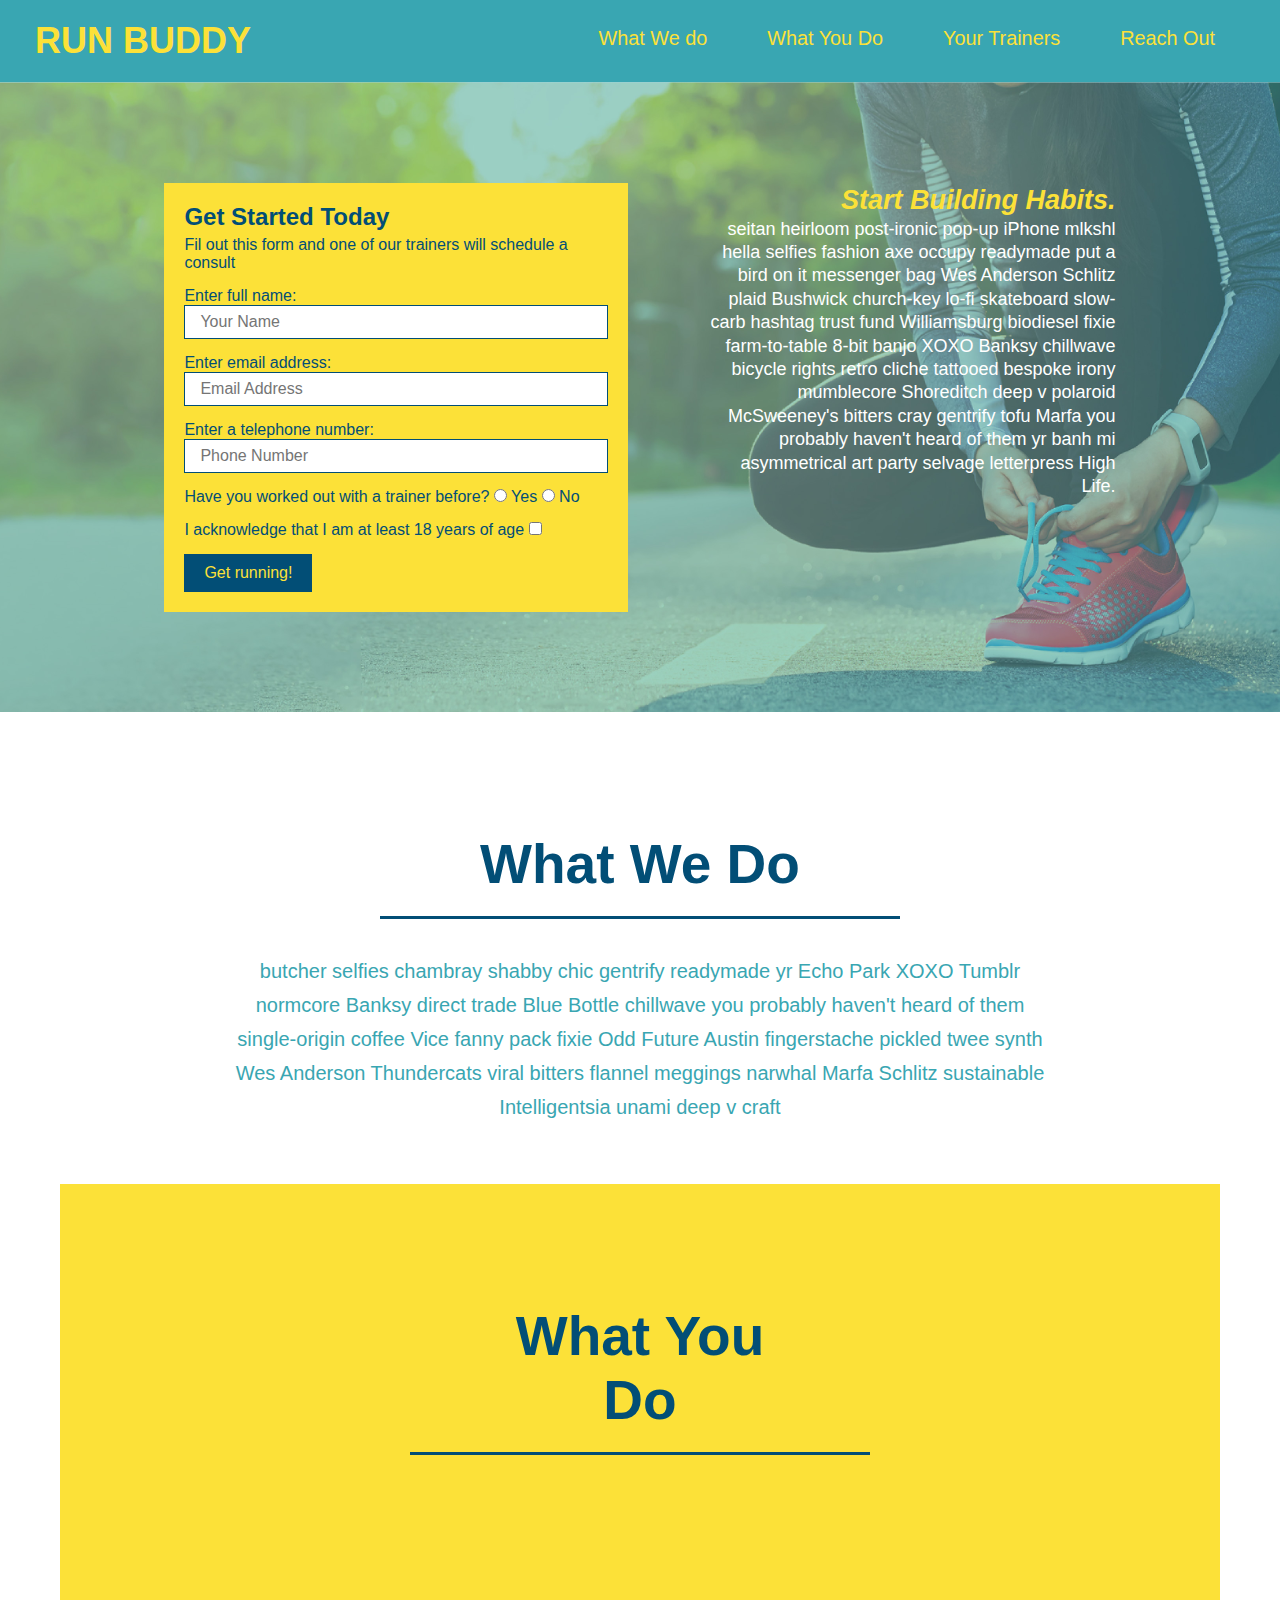
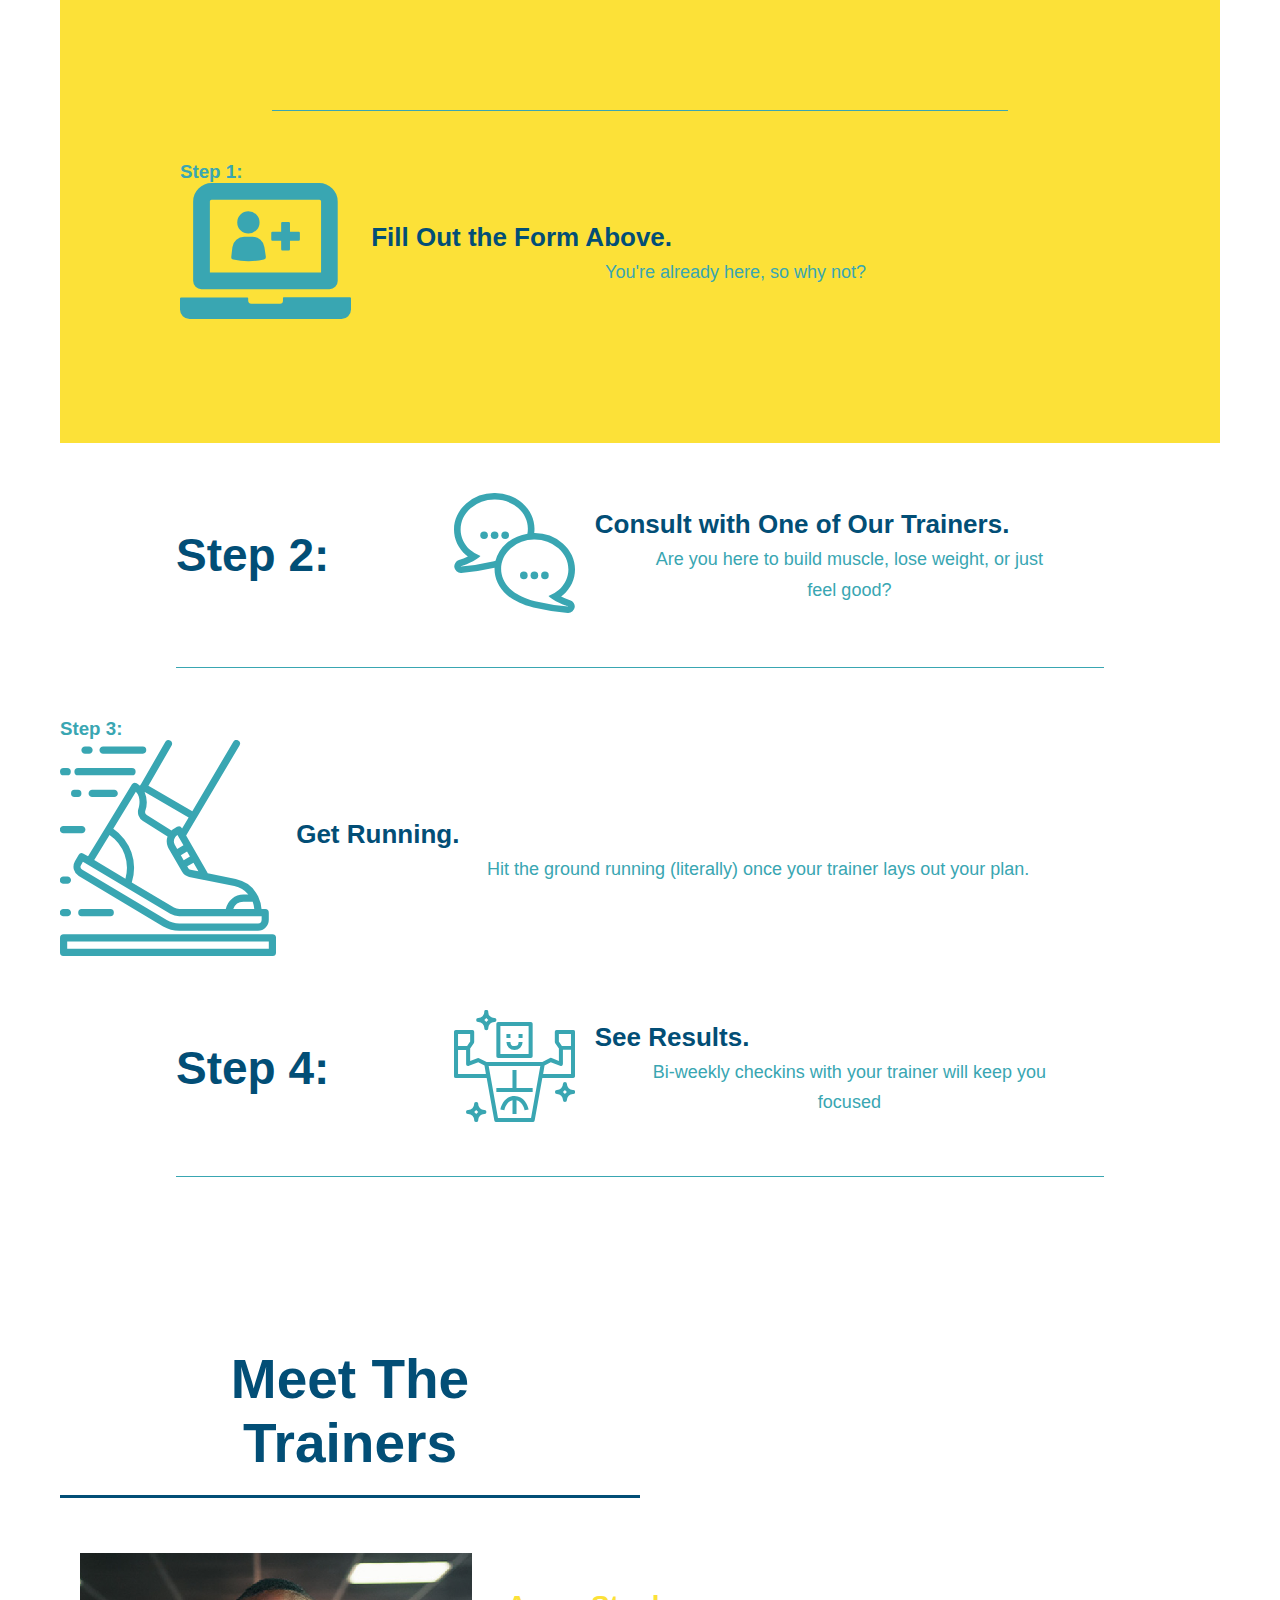
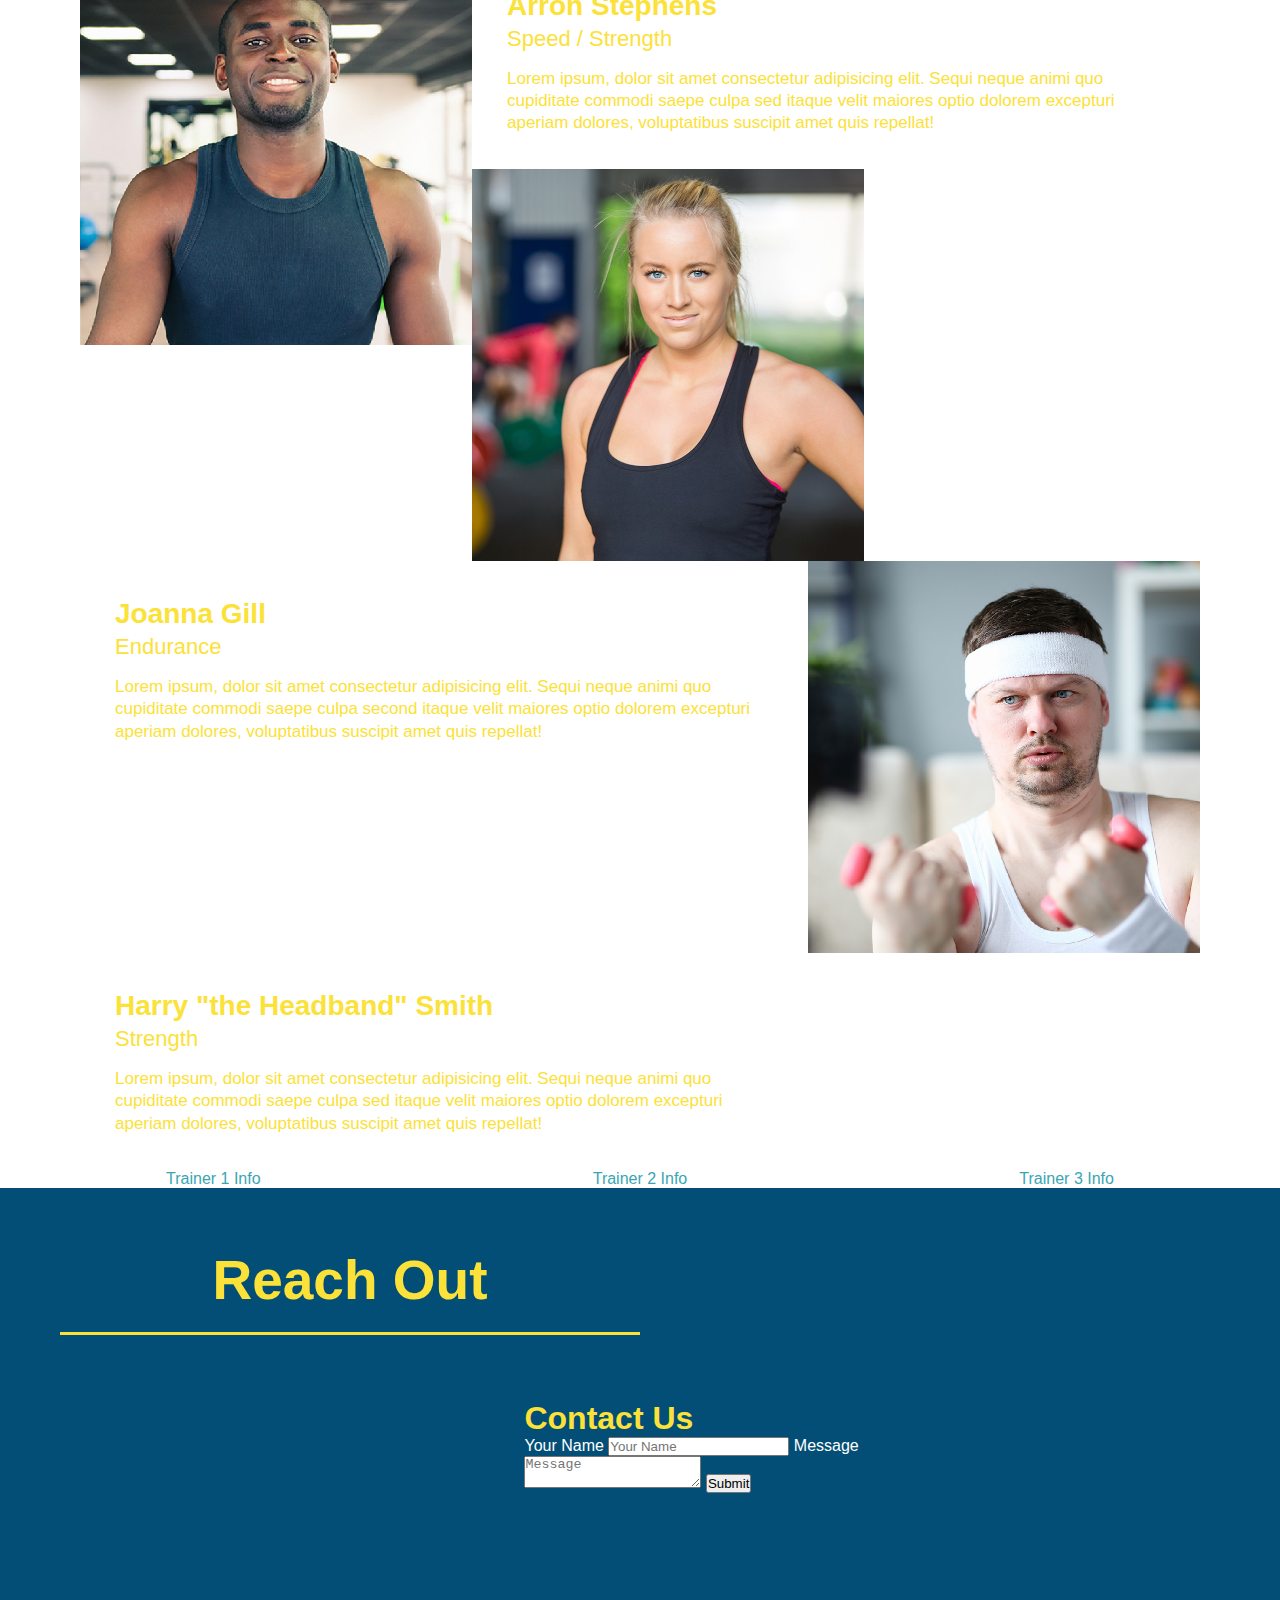
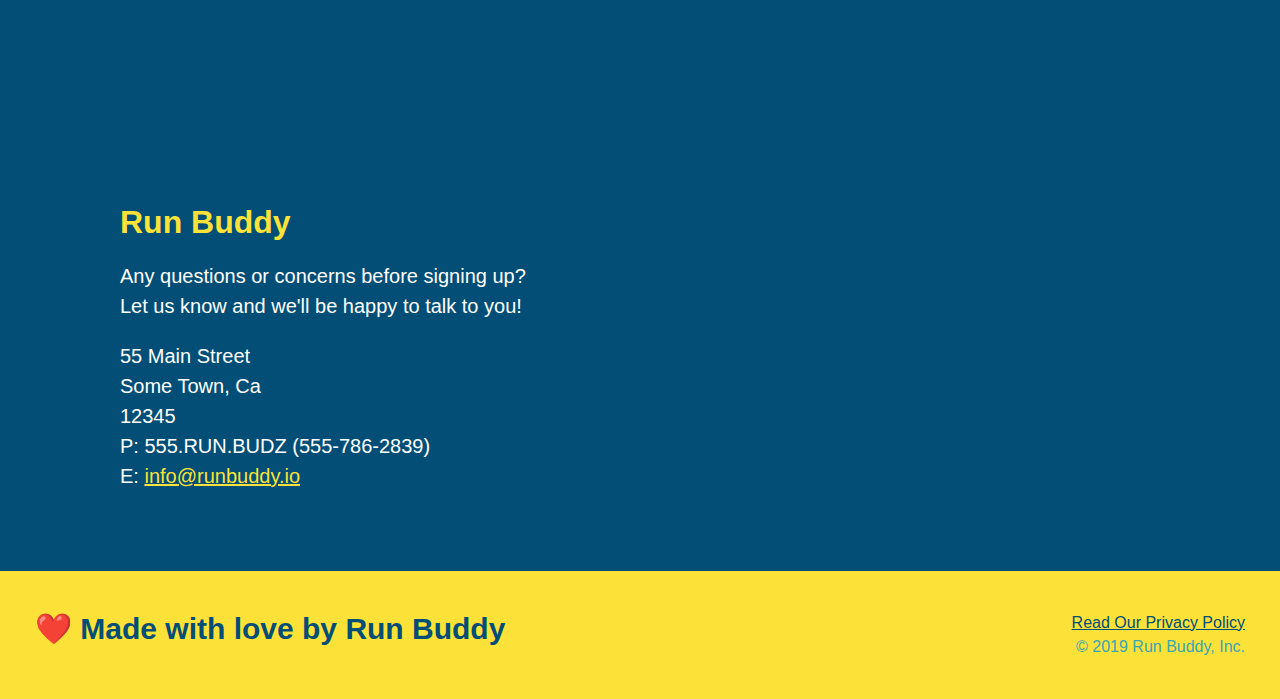
==== index.html @ 4641e936 "feature" ====
<!DOCTYPE html>
<html lang="en">
    <head>
        <meta charset="UTF-8" />
        <title>Run Buddy</title>
        <link rel="stylesheet" href="./assets/css/style.css" />
        
    </head>
    <body>
        <!--navigation -->
        <header>
        <h1>
            <a href="/">RUN BUDDY</a>
        </h1>    
        <nav>
            <!--Unordered list element -->
            <ul>
                <!--List item element-->
                <li>
                    <a href="#what-we-do">What We do</a>
                </li>
                <li>
                    <a href="#what-you-do">What You Do</a>
                </li>
                <li>
                    <a href="#your-trainers">Your Trainers</a>
                </li>
                <li>
                    <a href="#reach-out">Reach Out</a>
                </li>
            </ul>
        </nav>
        </header>
        

    
        <!--hero/jumbotron -->
    <section class="hero">
        <div class="hero-form">
                <h3>Get Started Today</h3>
                <p>Fil out this form and one of our trainers will schedule a consult</p>
        <!-- Add form element-->
            <form>
                <label for="name">Enter full name:</label>
                <input type="text" placeholder="Your Name" name="name" id="name" class="form-input"/>
                <label for="email">Enter email address:</label>
                <input type="email" placeholder="Email Address" name="email" id="email" class="form-input"/>
                <label for="phone">Enter a telephone number:</label>
                <input type="tel" placeholder="Phone Number" name="phone" id="phone" class="form-input"/>
                <p>
                    Have you worked out with a trainer before?
                    <input type="radio" name="trainer-confirm" id="trainer-yes"/>
                    <label for="trainer-yes">Yes</label>
                    <input type="radio" name="trainer-confirm" id="trainer-no"/>
                    <label for="trainer-no">No</label>
                </p>
                <p>
                    I acknowledge that I am at least 18 years of age 
                    <input type="checkbox" name="age-confirm" id="checkbox" />
                </p>
                <button type="submit">
                    Get running!
                </button>
            </form>        
        </div class="hero-form">
        <div class="hero-cta"> 
            <h2>Start Building Habits.</h2>
            <p>
              seitan heirloom post-ironic pop-up iPhone mlkshl hella selfies fashion axe occupy readymade put a bird on it messenger bag Wes Anderson Schlitz plaid Bushwick church-key lo-fi skateboard slow-carb hashtag trust fund Williamsburg biodiesel fixie farm-to-table 8-bit banjo XOXO Banksy chillwave bicycle rights retro cliche tattooed bespoke irony mumblecore Shoreditch deep v polaroid McSweeney's bitters cray gentrify tofu Marfa you probably haven't heard of them yr banh mi asymmetrical art party selvage letterpress High Life.
            </p>
        </div>
    </section class=hero>
    <!-- end hero-->

        <!--"what we do" section -->
        <section id="what-we-do" class="intro">

        <section>
        
        <div class="flex-row">
            <h2 class="section-title primary-border">
                What We Do
            </h2>
        </div>
        <div class="flow-row">
            <p>
                butcher selfies chambray shabby chic gentrify readymade yr Echo Park XOXO Tumblr normcore Banksy direct trade Blue Bottle chillwave you probably haven't heard of them single-origin coffee Vice fanny pack fixie Odd Future Austin fingerstache pickled twee synth Wes Anderson Thundercats viral bitters flannel meggings narwhal Marfa Schlitz sustainable Intelligentsia unami deep v craft
            </p>
        </div>
        
        </section>

        <!--"what you do"section -->
        <div class="flow-row">
            <section id="what-you-do" class="steps">

        <section>
            <div class="flex-row">
            <h2 class="section-title secondary-border">
                What You Do
            </h2>
            </div>
        </section>    
            
        <section>
     


            <div class="step"></div>
                <!-- insert this img element -->
                
                <h3>Step 1:  </h3>
                <div class="step-info">
                    <div class="step-img">
                        <img src="./assets/images/step-1.svg" alt="" />
                    </div>
                    <div class="step-text">
                        <h4>Fill Out the Form Above.</h4>
                        <p>You're already here, so why not?</p>
                    </div>
                </div>
            </div>

            <div class="step">
                <h3>Step 2:  </h3>
                <div class="step-info">
                    <div class="step-img">
                        <img src="./assets/images/step-2.svg" alt="">
                    </div>
                    <div class="step-text">
                        <h4>Consult with One of Our Trainers.</h4>
                        <p>Are you here to build muscle, lose weight, or just feel good?</p>
                    </div>
                </div>
            </div>

            <div class="=step">           
                <h3>Step 3: </h3>
                <div class="step-info">
                    <div class="step-img">
                        <img src="./assets/images/step-3.svg" alt="" />
                    </div>
                    <div class="step-text">
                        <h4>Get Running.</h4>
                        <p>Hit the ground running (literally) once your trainer lays out your plan.</p>
                    </div>
                </div>
            </div>

            <div class="step">
                <h3>Step 4: </h3>
                <div class="step-info">
                    <div class="step-img">
                        <img src="./assets/images/step-4.svg" alt="" />
                    </div>
                    <div class="step-text">
                        <h4>See Results.</h4>
                        <p>Bi-weekly checkins with your trainer will keep you focused</p>
                    </div>
                </div>
            </div>
        </section>

        <!--"meet the trainers" section -->
        <section id="your-trainers" >
            <h2 class="section-title primary border">
                Meet The Trainers</h2>
                <article class="trainer">
                    <img src="./assets/images/trainer-1.jpg" alt="Arron Stephens in his workout clothes ready to pump iron" />
                    <div class="trainer-bio" >
                        <h3 class="trainer-name">Arron Stephens</h3>
                        <h4 class="trainer-role">Speed / Strength</h4>
                        <p>
                            Lorem ipsum, dolor sit amet consectetur adipisicing elit.  Sequi neque animi quo cupiditate commodi saepe culpa sed 
                            itaque velit maiores optio dolorem excepturi aperiam dolores, voluptatibus suscipit amet quis repellat!
                        </p>
                    </div>
                </article>    
            
                <!--  second trainer bio  -->
                <article class="trainer">
                    <img src="./assets/images/trainer-2.jpg" alt="Joanna Gill cooling off ater a workout"  /> 
                    <div class="trainer-bio">
                        <h3 class="trainer-name"> Joanna Gill</h3>
                        <h4 class="trainer-role">Endurance</h4>
                        <p>
                            Lorem ipsum, dolor sit amet consectetur adipisicing elit.  Sequi neque animi quo cupiditate commodi saepe culpa second
                             itaque velit maiores optio dolorem excepturi aperiam dolores, voluptatibus suscipit amet quis repellat!
                        </p>
                    </div>
                </article>
                <!--  third trainer bio-->
                <article class="trainer">
                    <img src="./assets/images/trainer-3.jpg" alt="Harry Smith wearing a headband and lifing comically small pink weights" />
                    <div class="trainer-bio">
                      <h3 class="trainer-name">Harry "the Headband" Smith</h3>
                      <h4 class="trainer-role">Strength</h4>  
                      <p>
                          Lorem ipsum, dolor sit amet consectetur adipisicing elit.  Sequi neque animi quo cupiditate commodi saepe culpa sed
                          itaque velit maiores optio dolorem excepturi aperiam dolores, voluptatibus suscipit amet quis repellat!
                      </p>
                    </div>
                </article>
        </section>
            <div  class="trainers">
                <!--This is for show;  keep the article tags you have-->
                <article>Trainer 1 Info</article>
                <article>Trainer 2 Info</article>
                <article>Trainer 3 Info</article>
            </div>
        

        <!--"reach out" section -->
        <section id="reach-out" class="contact">
            <h2 class="section-title secondary-border">Reach Out</h2>
            <div class="contact-info">

                <iframe src="https://www.google.com/maps/embed?pb=!1m18!1m12!1m3!1d3080.984617390923!2d-87.37719418429032!3d39.447079679489676!2m3!1f0!2f0!3f0!3m2!1i1024!2i768!4f13.1!3m3!1m2!1s0x886d7005f2e24d31%3A0xe302bf104fd7f8bb!2s1816%20S%2028th%20St%2C%20Terre%20Haute%2C%20IN%2047803!5e0!3m2!1sen!2sus!4v1645741286794!5m2!1sen!2sus" 
                width="400" 
                height="400" 
                style="border:0;" 
                allowfullscreen="" 
                loading="lazy">
                </iframe>
            
                <div class="contact-form">
                    <h3>Contact Us</h3>
                    <form>
                        <label for="contact-name">Your Name</label>
                        <input type="text" id="contact-name" placeholder="Your Name" />

                        <label for="contact-message">Message</label>
                        <textarea id="contact-message" placeholder="Message"></textarea>

                        <button type="submit">Submit</button>
                    </form>
                </div>
                <div>
                    <h3>Run Buddy</h3>
                    <p>
                        Any questions or concerns before signing up?
                        <br />
                        Let us know and we'll be happy to talk to you!
                    </p>
                    <address>
                        55 Main Street <br />
                        Some Town, Ca  <br />
                        12345<br />
                        P:  555.RUN.BUDZ  (555-786-2839)<br />
                        E:  <a href="mailto:info@runbuddy.io">info@runbuddy.io</a>
                    </address>
                </div>
            </div>
        </section>

        <!-- footer -->
        <footer>
            <h2>❤️ Made with love by Run Buddy</h2>
            <div>
                <a href="privacy-policy.html">Read Our Privacy Policy</a><br />
                &copy;  2019 Run Buddy, Inc.
            </div>
        </footer>

    </body>
</html>
---- assets/css/style.css ----
* {
    margin: 0;
    padding: 0;
    box-sizing: border-box;
}
body {
    /* more on this crazy alphanumerical value in a minute! */
    color: #39a6b2;
    font-family: Helvetica, Arial, sans-serif;
  
  }
  /* apply styles to <header> */
  header {
      padding: 20px 35px;
      background-color: #39a6b2;
      display: flex;
      justify-content: space-between;
      flex-wrap: wrap;
  }
  header h1 {
      font-weight: bold;
      font-size:  36px;
      color: #fce138;
      margin: 0;
      
  }
  header a {
      text-decoration: none;
      color: #fce138;
  }
  header nav {
      margin: 7px 0;
  }

  header nav ul {
      display: flex;
      flex-wrap: wrap;
      justify-content: space-between;
      align-items: center;
      list-style: none;
  }
  
  header nav ul li a {
      margin: 0 30px;
      font-weight: lighter;
      font-size: 1.55vw;
  }

  footer {
      background: #fce138;
      width:  100%;
      padding: 40px 35px;
      display: flex;
      justify-content: space-between;
      flex-wrap: wrap;

  }
  footer h2 {
   
      color:  #024e76;
      font-size: 30px;
      margin: 0;
  }
 footer div {
     
      line-height: 1.5;
      text-align: right;
  }

  footer a {
      color: #024e76;
  }

  section {
      padding: 60px;
  }

  /*Hero Style Start */
  .hero {
      background-image: url("../images/hero-bg.jpg");
      background-size: cover;
      background-position: center;
      display: flex;
      justify-content: center;
      flex-wrap: wrap;
      
  }
  
  .hero-form {
      background-color: #fce138;
      padding: 20px;
      color: #024e76;
      width: 40%;
      margin: 3.5%;

  }

  .hero-form h3 {
      font-size: 24px;
      margin: 0;
  }

  .hero-form p {
      margin: 5px 0 15px 0;
    
  }

  .form-input {
      border: 1px solid #024e76;
      display: block;
      padding: 7px 15px;
      font-size: 16px;
      color: #024e76;
      width: 100%;
      margin-bottom: 15px;
  }

  .hero-form label {
      margin: 0px;
  }

  .hero-form button  {
      color: #fce138;
      background-color: #024e76;
      border: none;
      padding: 10px 20px;
      font-size: 16px;

  }

  .hero-cta  {
      width: 35%;
      text-align: right;
      margin: 3.5%;
      color: #fff;
      font-size: 18px;
      line-height: 1.3;
  }

  .hero-cta h2 {
      font-style: italic;
      font: optional 55px;
      color: #fce138;
  }
  /*  Hero Styles End */
  
  

  .intro p {
      line-height: 1.7;
      color:#39a6b2;
      width: 80%;
      font-size: 20px;
      margin: 0 auto;
      text-align: center;
  }

  .steps {
      background: #fce138;
  }


  .section-title {
      font-size: 55px;
      color: #024e76;
      border-bottom: 3px solid;
  }

  .primary-border  {
      border-color: #fce138;
  }

  .secondary-border  {
      border-color: #39a6b2;
  }

  

  
    
  

  .step h3  {
      color: #024e76;
      font-size: 46px;
      flex: 1 30%;

  }

  .step-text p  {
      color: #39a6b2;
      font-size: 18px;
  }
  .step-text h4  {
      font-size: 26px;
      line-height: 1.5;
      color: #024e76;
  }

  .step-info  {
      flex: 2 70%;
      display: flex;
      flex-wrap: wrap;
      align-items: center;

  }

.step  {
    margin: 50px auto;
    padding-bottom: 50px;
    width:80%;
    border-bottom: 1px solid #39a6b2;
    display: flex;
    flex-wrap: wrap;
    align-items: center;
    justify-content: space-between;
}

.step-img  {
    flex: 1 12%;
    margin-right: 20px;
}
.step-text  {
    flex: 12;
}
  
.step-img img {
    max-width: 100%;
}


  .trainer  {
     
      margin: 20px;
      background: #024e76;
      color: #fce138;
      flex: 1;
     
  }

  .trainer img {
      width: 35%;
      float: left;
  }

  .trainer-bio  {
      padding: 35px;
      float: left;
      width: 65%;
      line-height: 1.3;
  }

  .text-left  {
      text-align: left;
  }

  .text-right  {
      text-align: right;
  }

  .trainer-bio h3  {
      font-size: 28px;
     
  }

  .trainer-bio h4  {
      font-weight: lighter;
      font-size: 22px;
      margin-bottom: 15px;
  }

  .trainer-bio p  {
      font-size: 17px;
      
  }

  .trainers  {
      width: 100%;
      margin: 0 auto;
      display: flex;
      flex-wrap: wrap;
      justify-content: space-around;
  }

  .section-title  {
        font-size: 55px;
        display:  inline-block;
        padding:  0 100px 20px 100px;
        border-bottom: 3px solid;
        margin-bottom: 35px;
        color: #024e76;
        padding-bottom: 20px;
        text-align: center;
        margin: 0 auto 35px auto;
        width: 50%;

  }

  /*  REACH OUT STYLES START */
  .contact  {
      background: #024e76;
  }

  .contact h2  {
      color: #fce138;
  }

  .contact-info iframe  {
      width: 400px;
      height: 400px;
  }

  .contact-info div {
      width: 410px;
      display: inline-block;
      vertical-align: top;
      text-align: left;
      margin: 30px 0 0 60px;
      color: white;
  }

  .contact-info h3  {
      color: #fce138;
      font-size: 32px;
  }

  .contact-info p, .contact-info address  {
      margin: 20px 0;
      line-height: 1.5;
      font-size: 20px;
      font-style: normal;
  }

  .contact-info a  {
      color: #fce138;
  }

  /* REACH OUT STYLES END */

  .flex-row  {
      display: flex;
  }
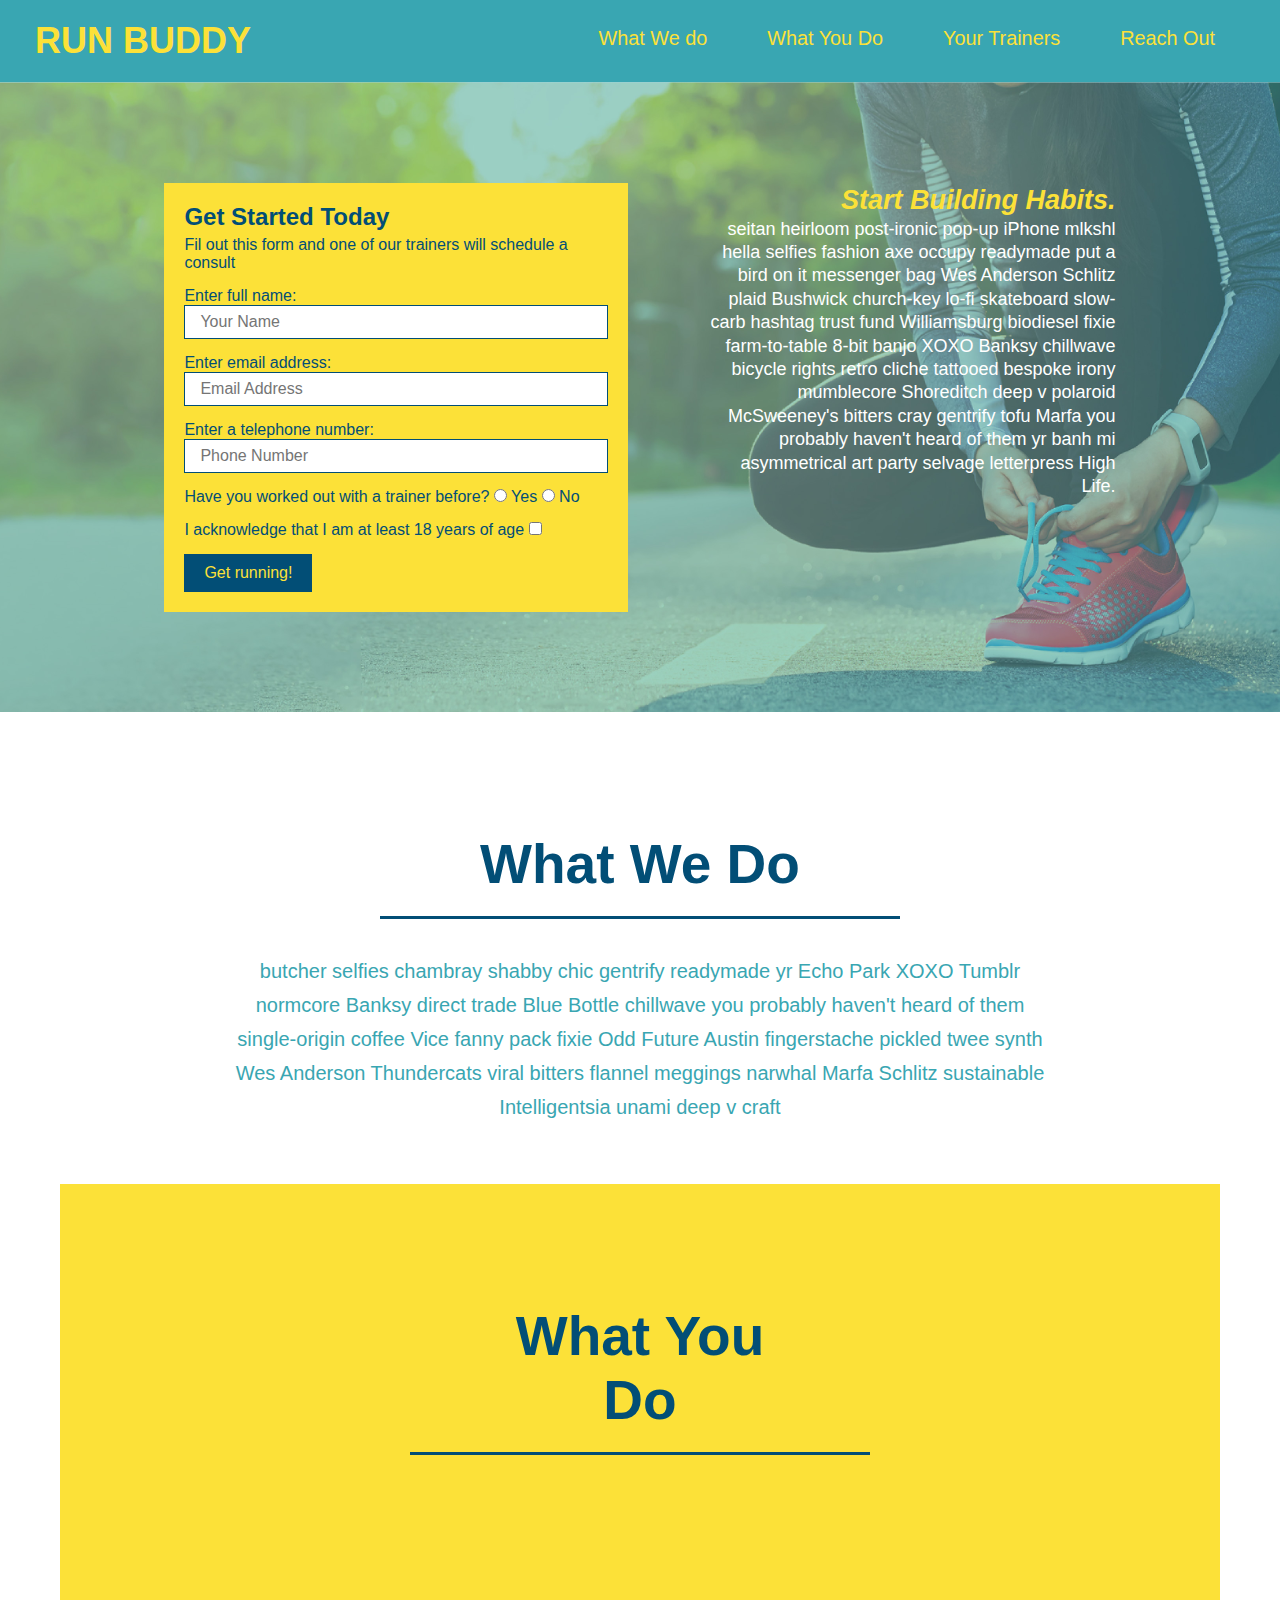
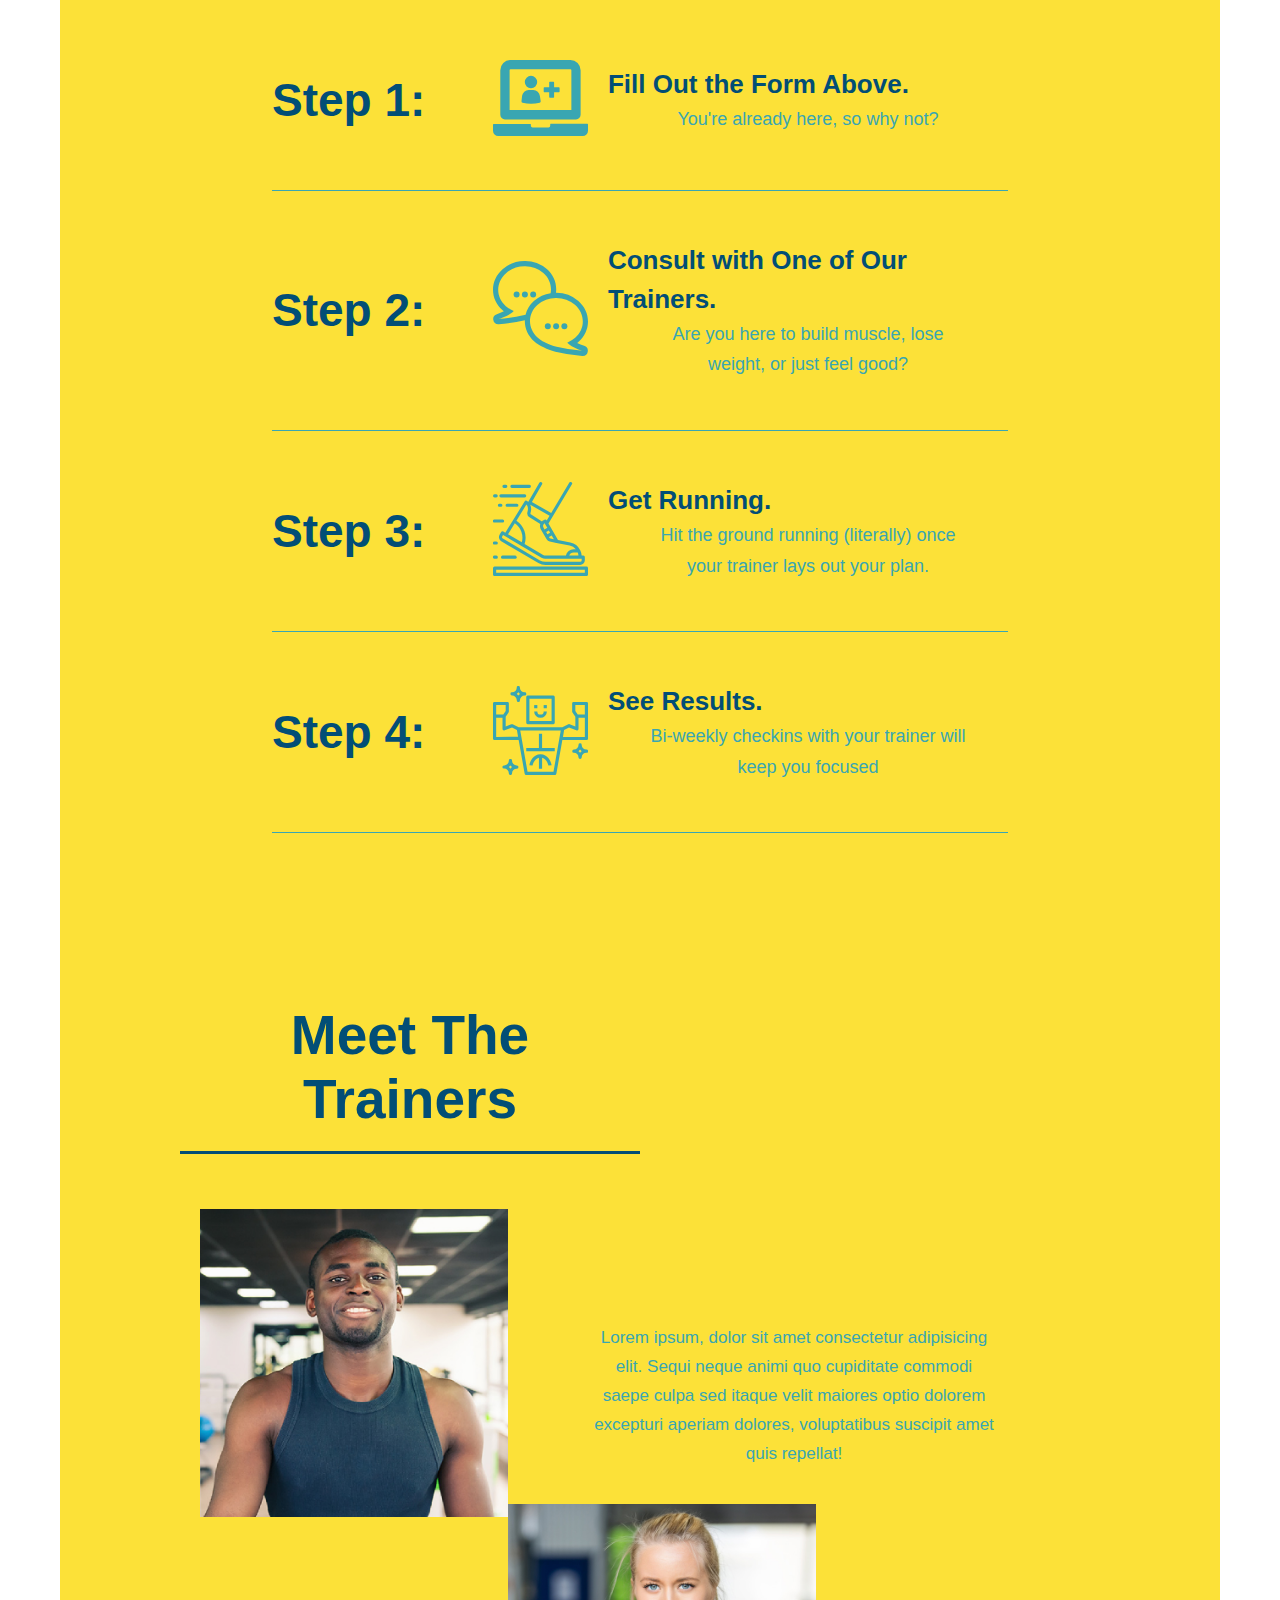
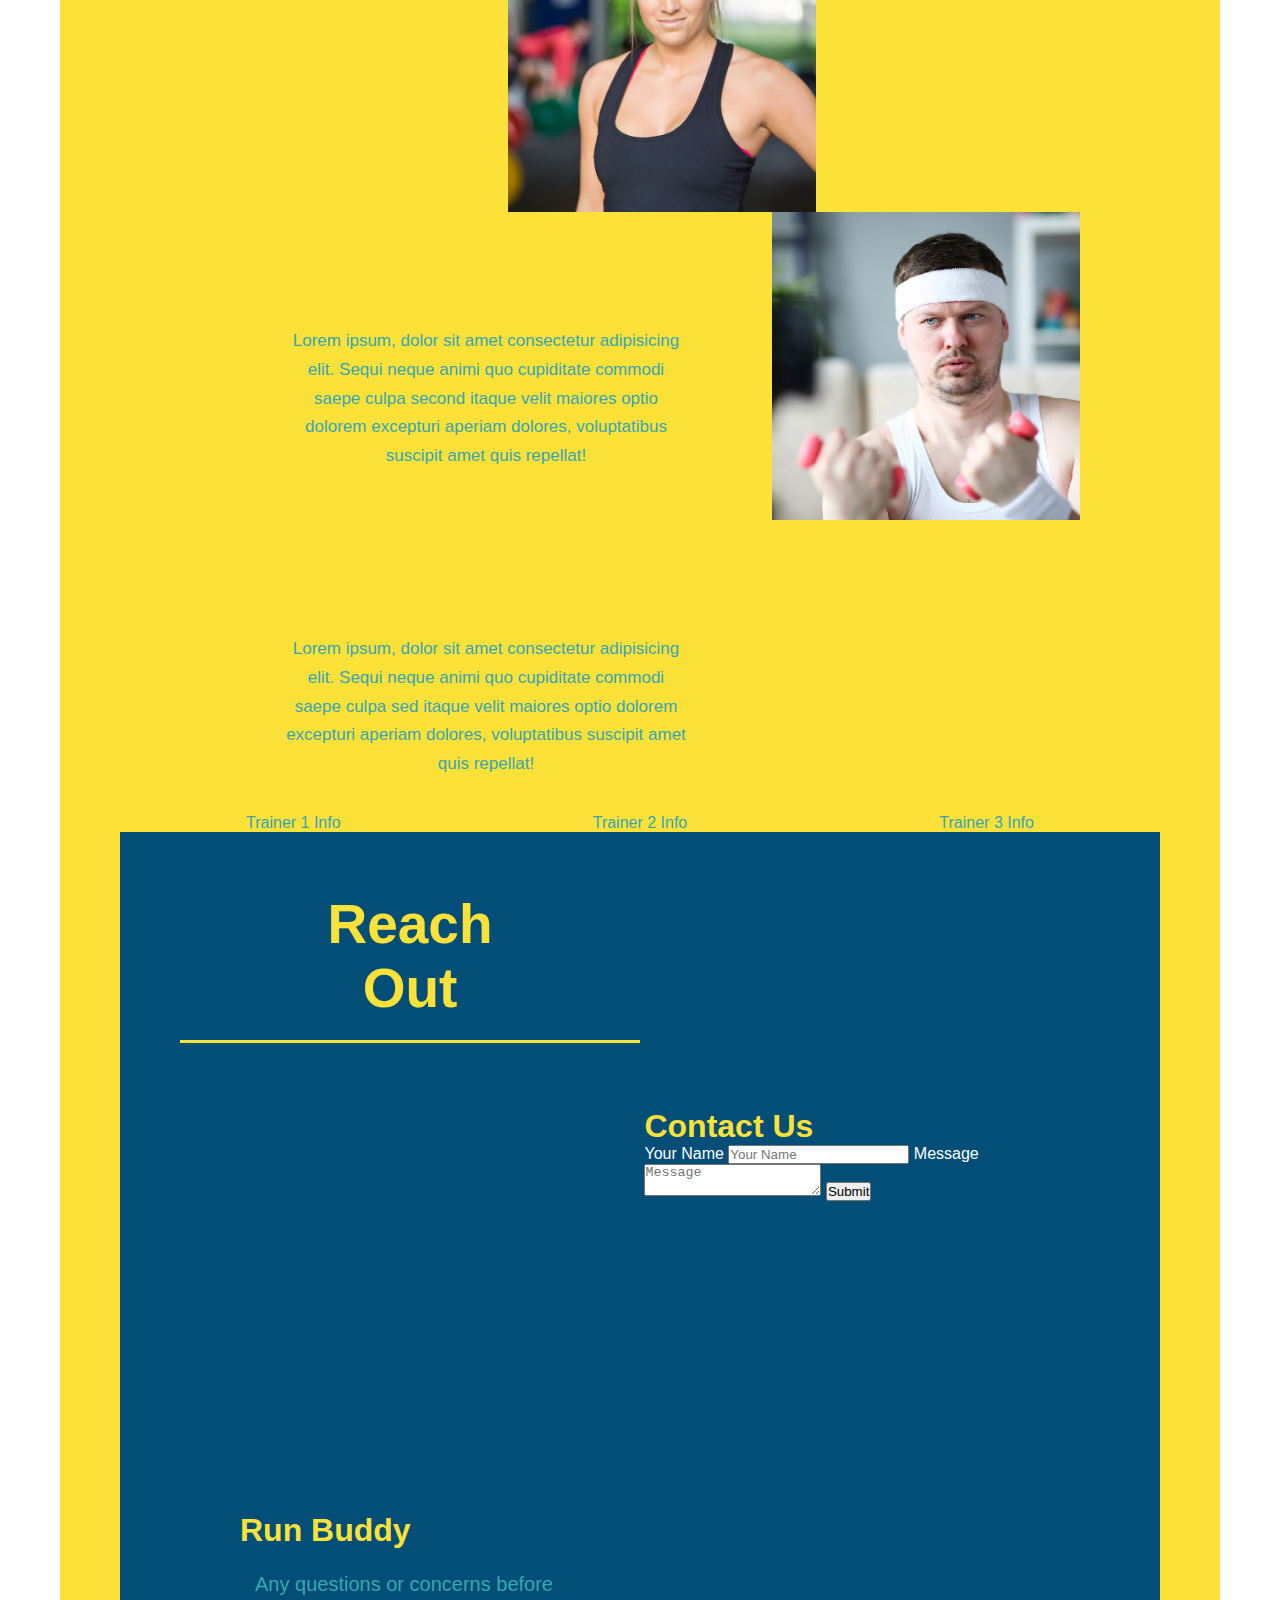
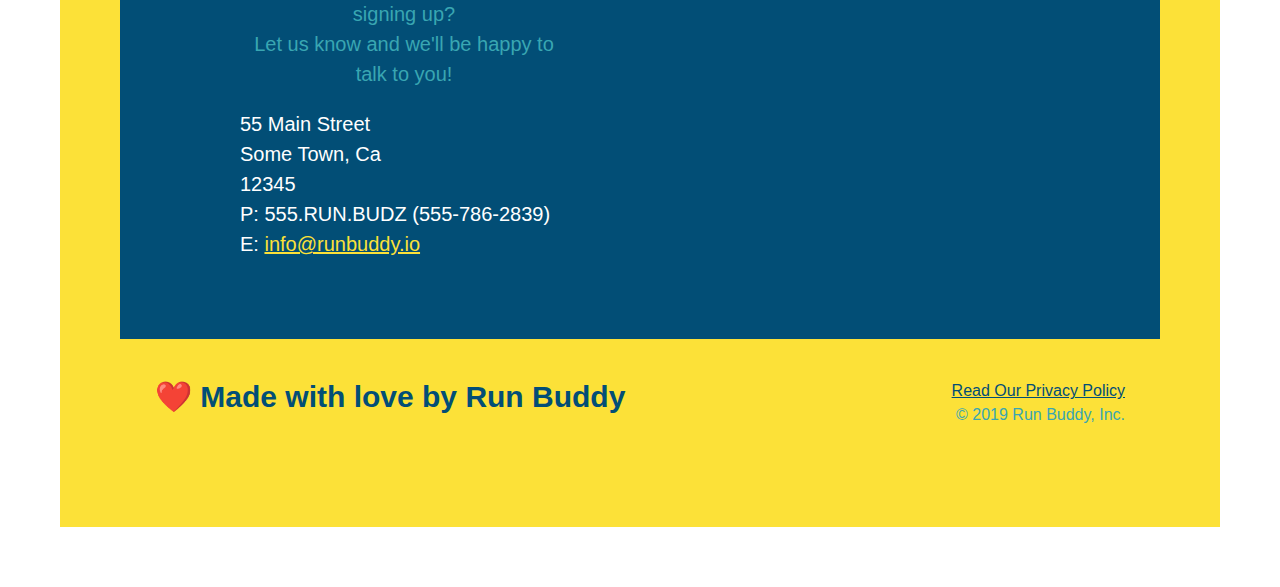
==== commit 83a11061: "fix flexbox to the steps" ====
--- a/index.html
+++ b/index.html
@@ -82,7 +82,7 @@
                 What We Do
             </h2>
         </div>
-        <div class="flow-row">
+        <div class="flex-row">
             <p>
                 butcher selfies chambray shabby chic gentrify readymade yr Echo Park XOXO Tumblr normcore Banksy direct trade Blue Bottle chillwave you probably haven't heard of them single-origin coffee Vice fanny pack fixie Odd Future Austin fingerstache pickled twee synth Wes Anderson Thundercats viral bitters flannel meggings narwhal Marfa Schlitz sustainable Intelligentsia unami deep v craft
             </p>
@@ -91,7 +91,7 @@
         </section>
 
         <!--"what you do"section -->
-        <div class="flow-row">
+        
             <section id="what-you-do" class="steps">
 
         <section>
@@ -106,9 +106,9 @@
      
 
 
-            <div class="step"></div>
+            
                 <!-- insert this img element -->
-                
+            <div class="step">   
                 <h3>Step 1:  </h3>
                 <div class="step-info">
                     <div class="step-img">
@@ -134,7 +134,7 @@
                 </div>
             </div>
 
-            <div class="=step">           
+            <div class="step">           
                 <h3>Step 3: </h3>
                 <div class="step-info">
                     <div class="step-img">
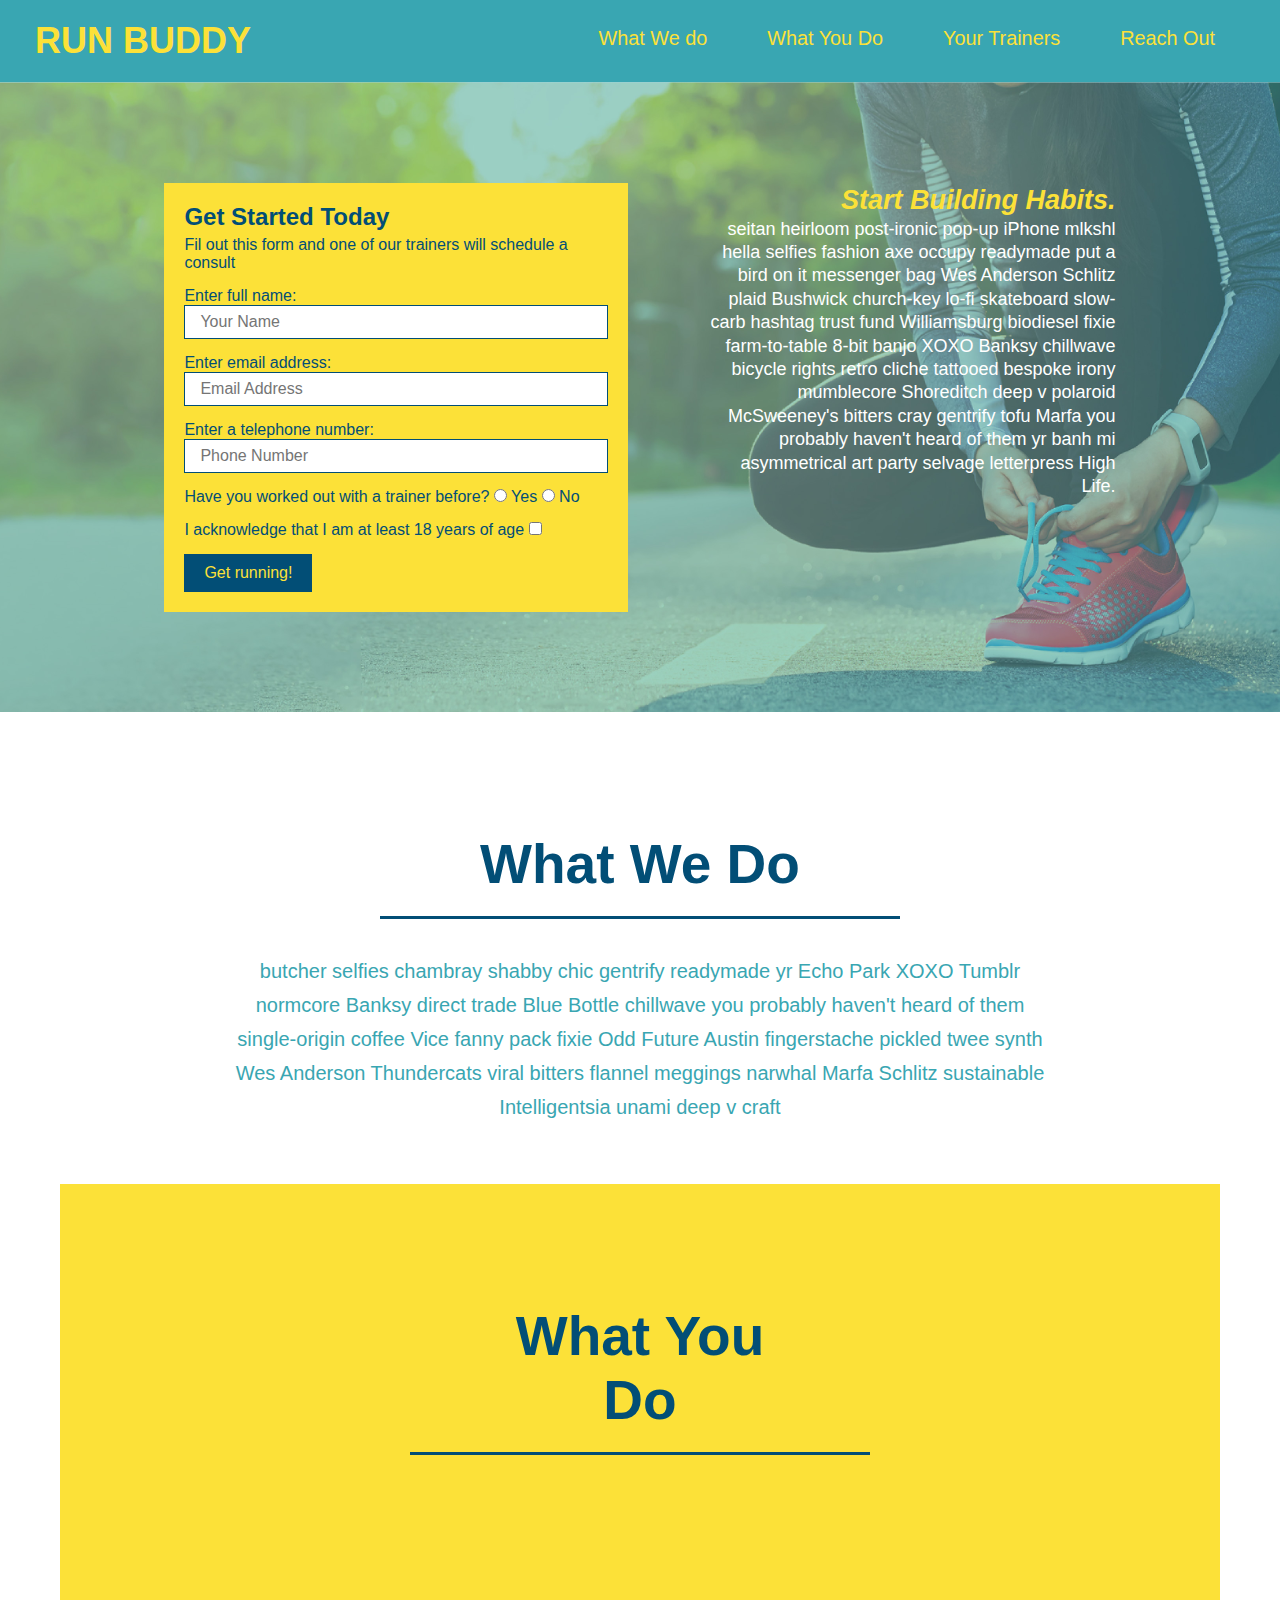
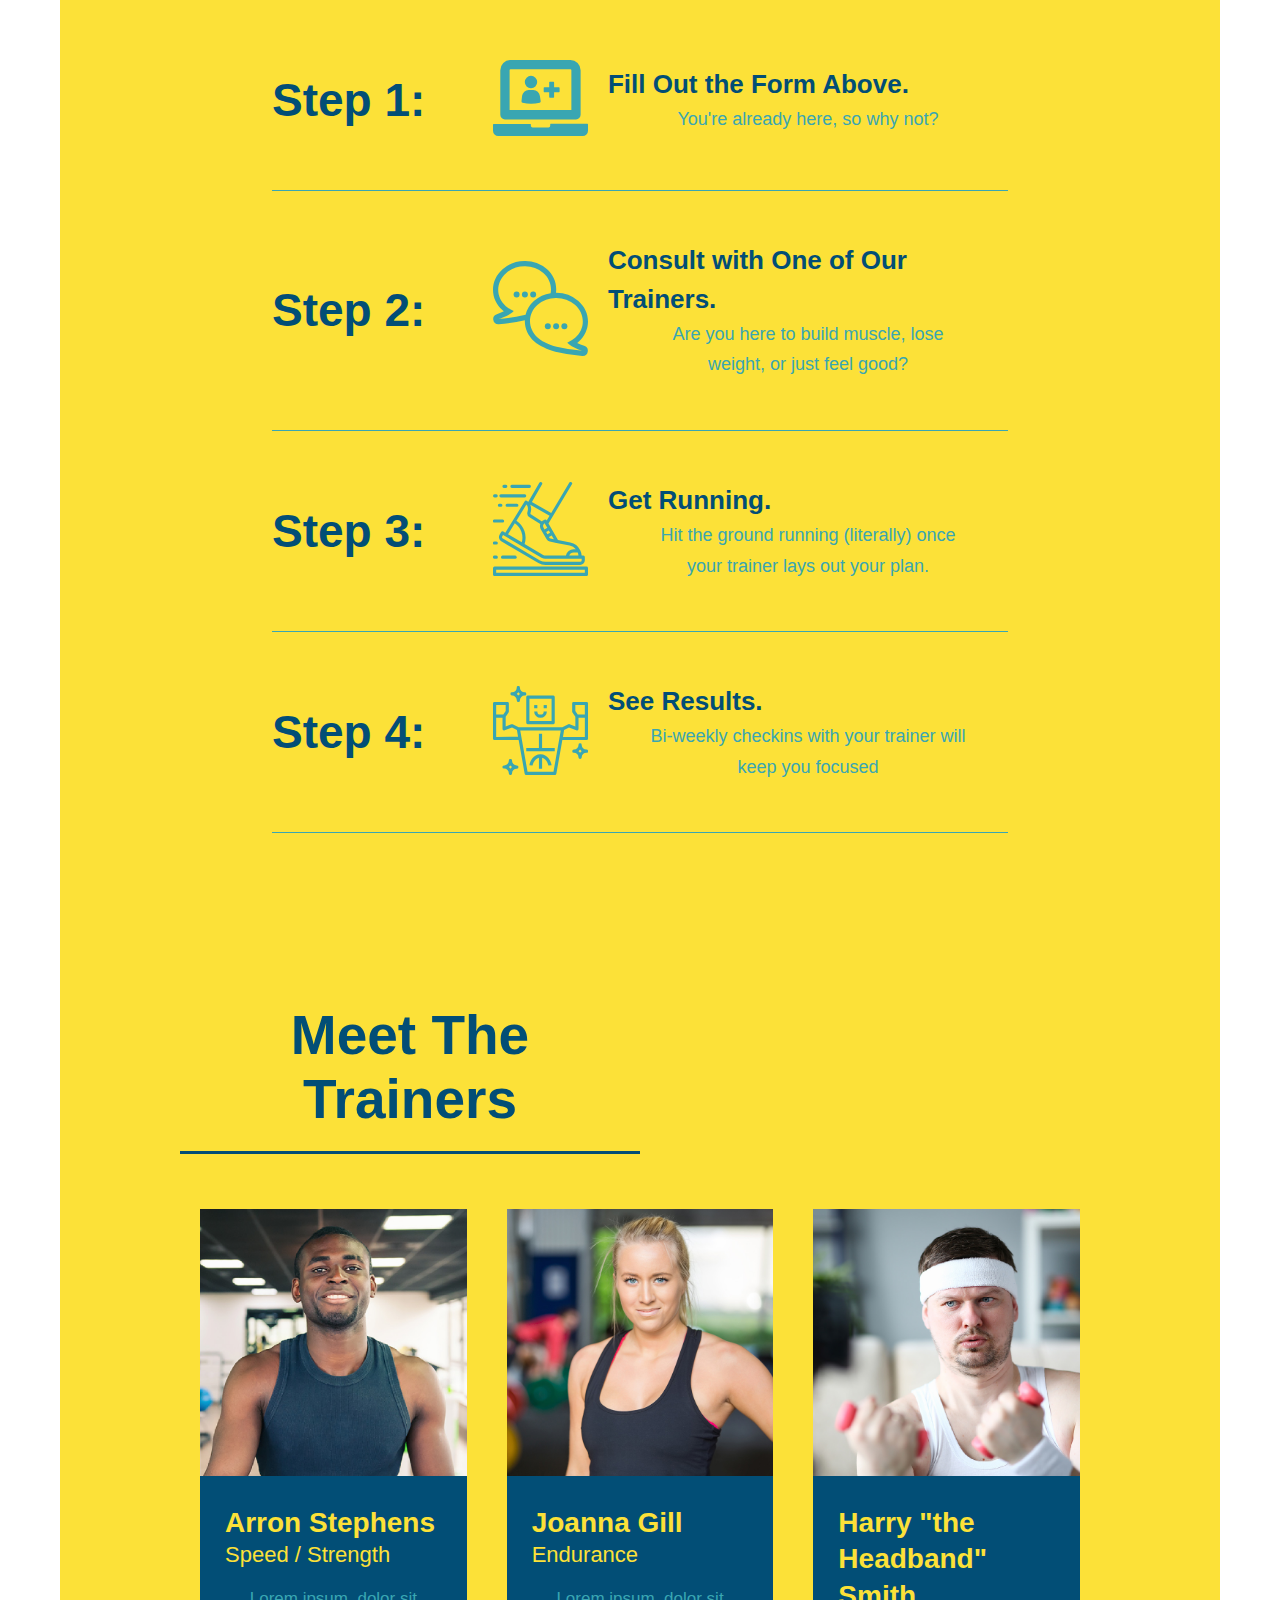
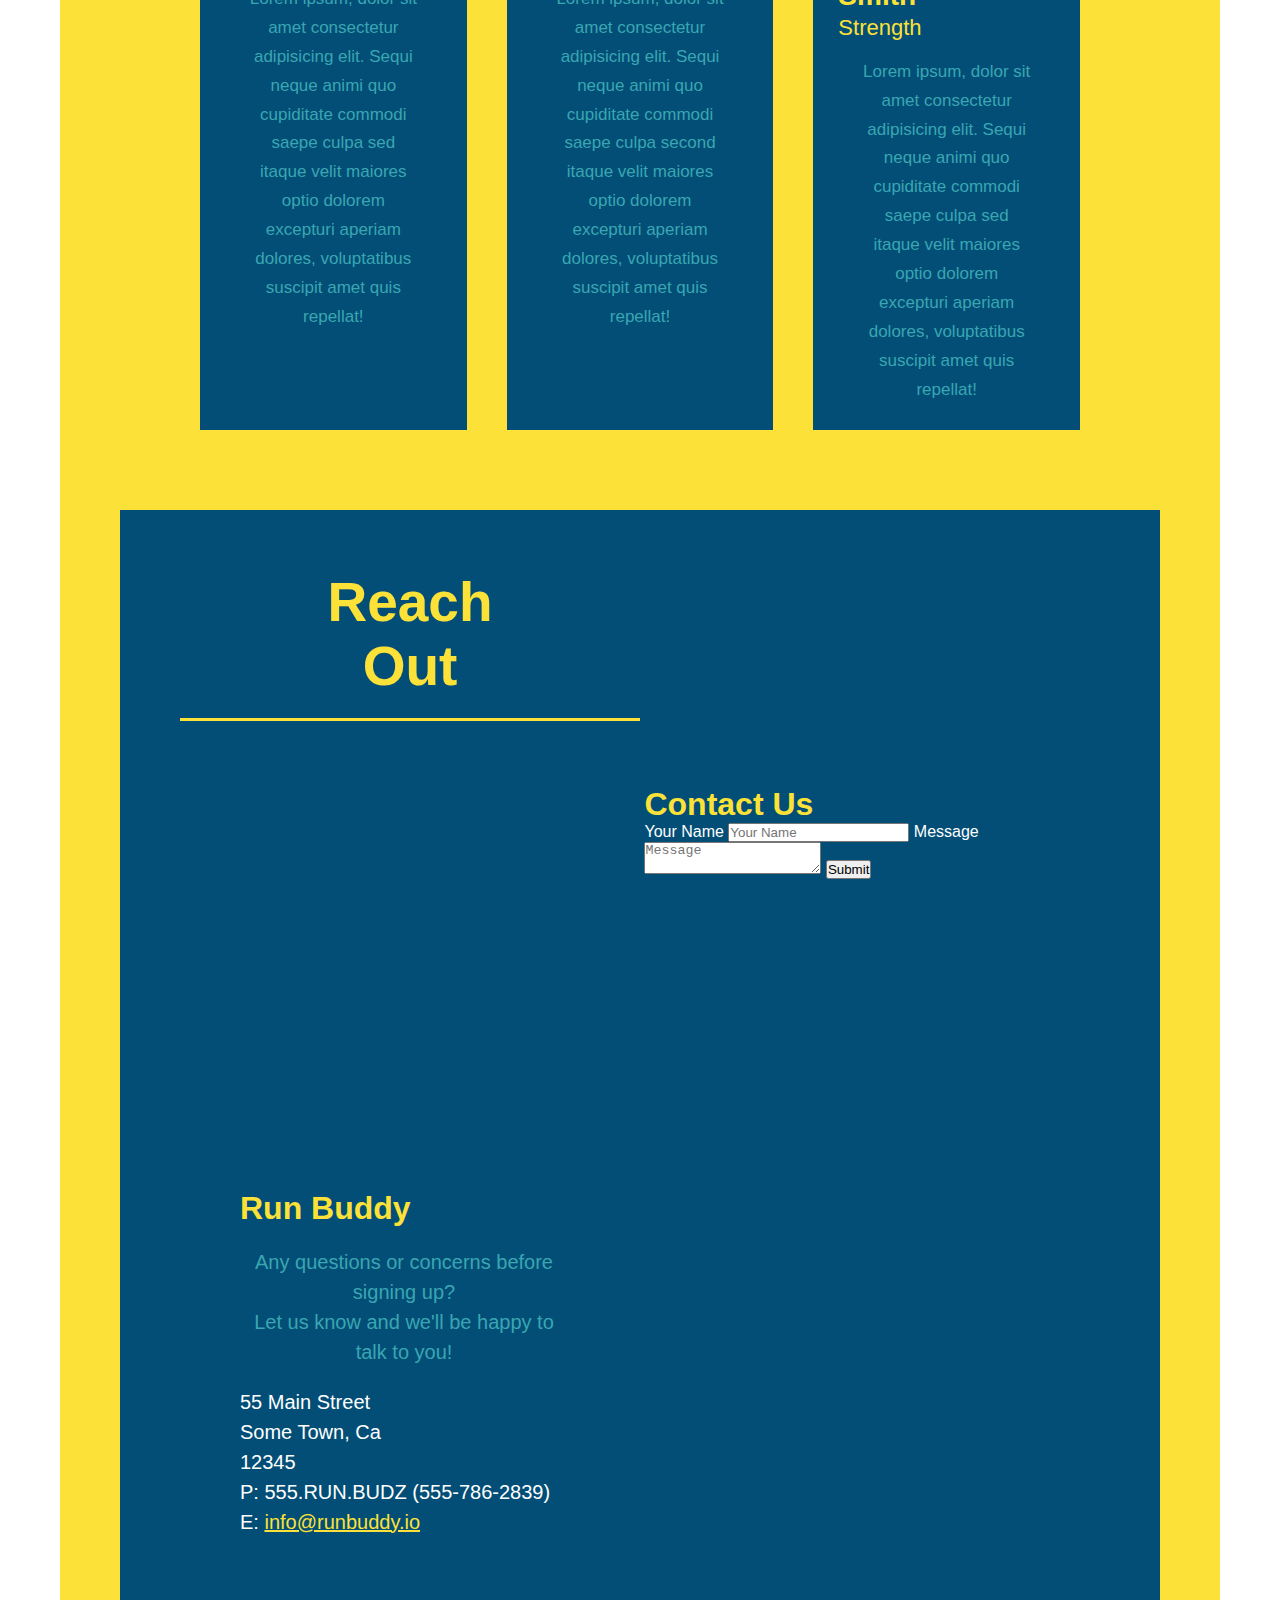
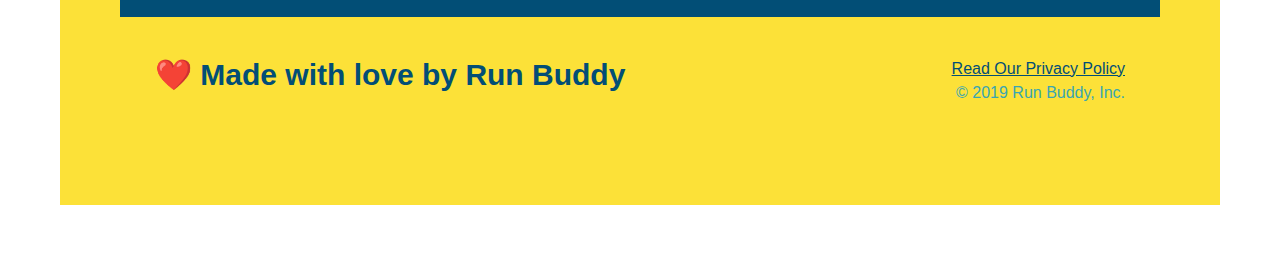
==== commit 48a76570: "add flexbox to the trainers" ====
--- a/index.html
+++ b/index.html
@@ -162,9 +162,11 @@
         </section>
 
         <!--"meet the trainers" section -->
+    <div class="trainers">  
         <section id="your-trainers" >
             <h2 class="section-title primary border">
                 Meet The Trainers</h2>
+            <div class="trainers">      
                 <article class="trainer">
                     <img src="./assets/images/trainer-1.jpg" alt="Arron Stephens in his workout clothes ready to pump iron" />
                     <div class="trainer-bio" >
@@ -201,13 +203,10 @@
                       </p>
                     </div>
                 </article>
-        </section>
-            <div  class="trainers">
-                <!--This is for show;  keep the article tags you have-->
-                <article>Trainer 1 Info</article>
-                <article>Trainer 2 Info</article>
-                <article>Trainer 3 Info</article>
-            </div>
+            </div>    
+        </section>
+        
+            
         
 
         <!--"reach out" section -->
--- a/assets/css/style.css
+++ b/assets/css/style.css
@@ -239,14 +239,13 @@
   }
 
   .trainer img {
-      width: 35%;
-      float: left;
+      width: 100%;
+      
   }
 
   .trainer-bio  {
-      padding: 35px;
-      float: left;
-      width: 65%;
+      padding: 25px;
+      
       line-height: 1.3;
   }
 
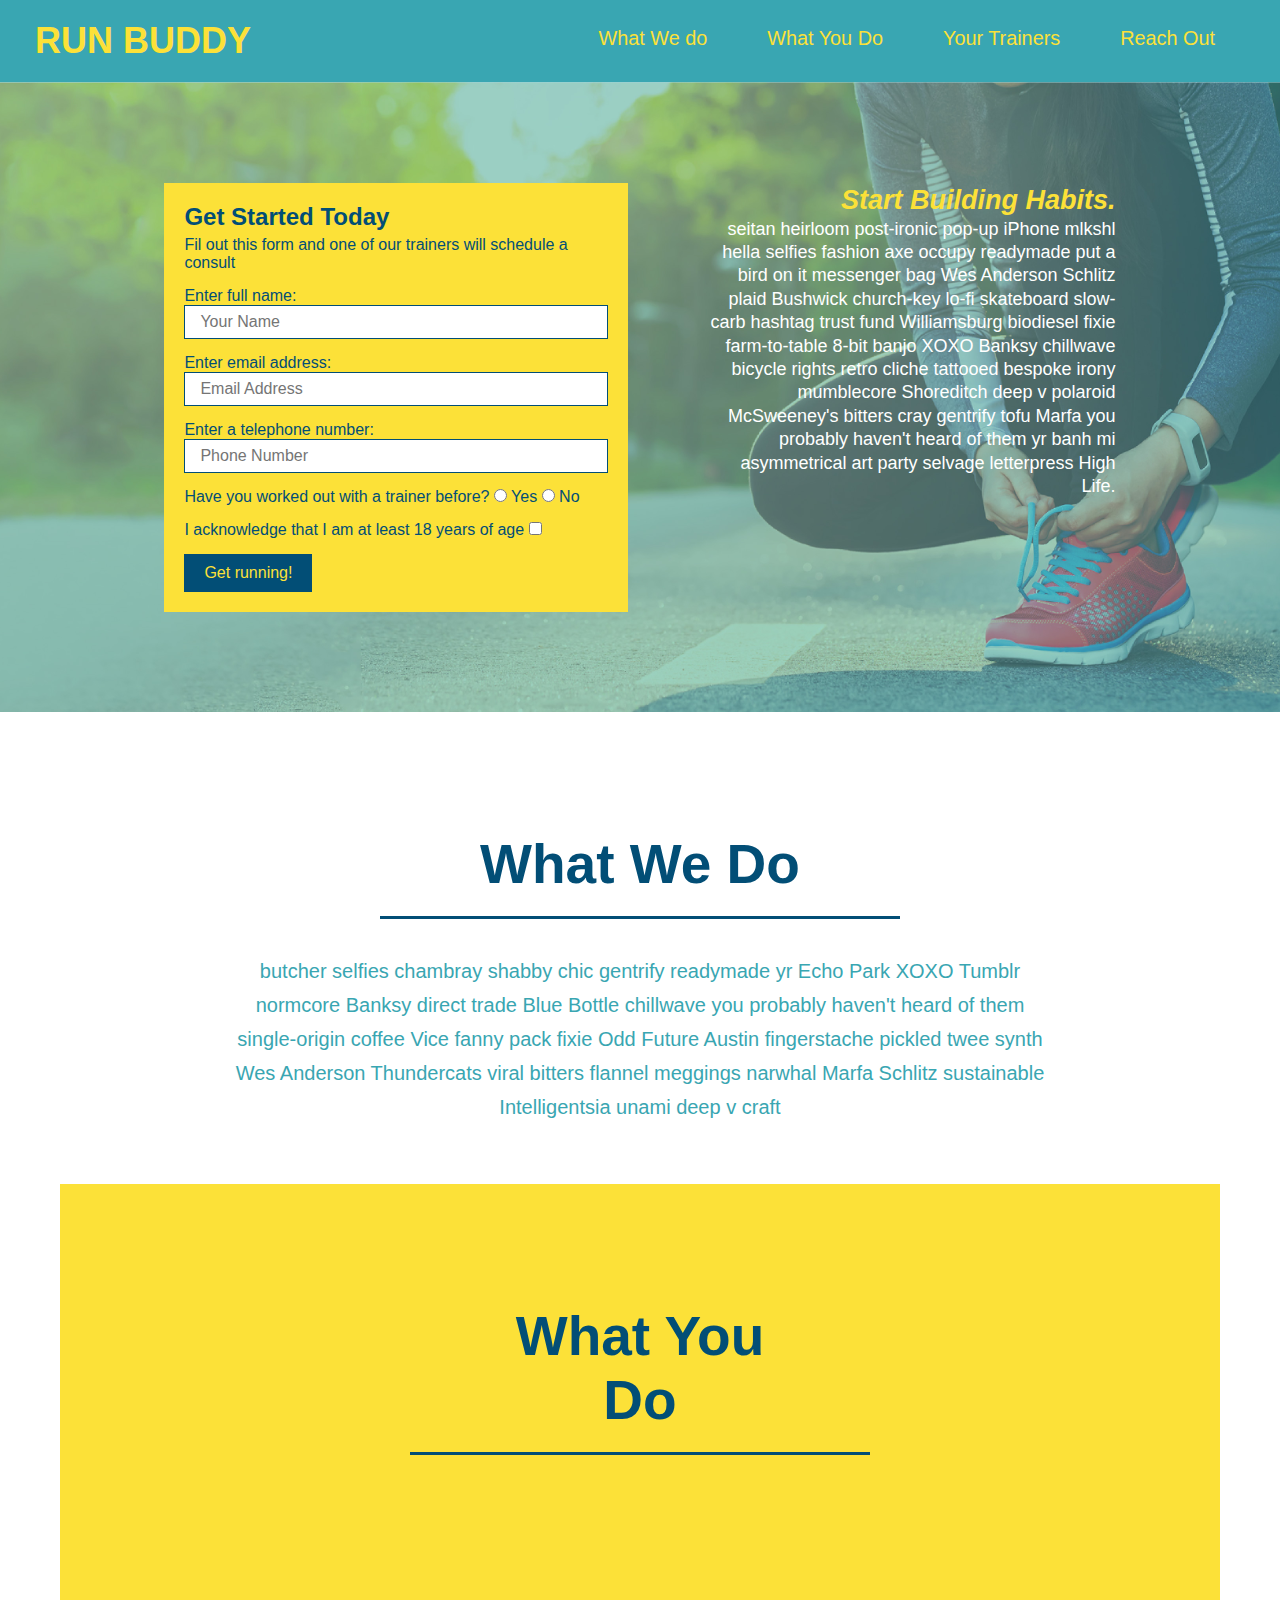
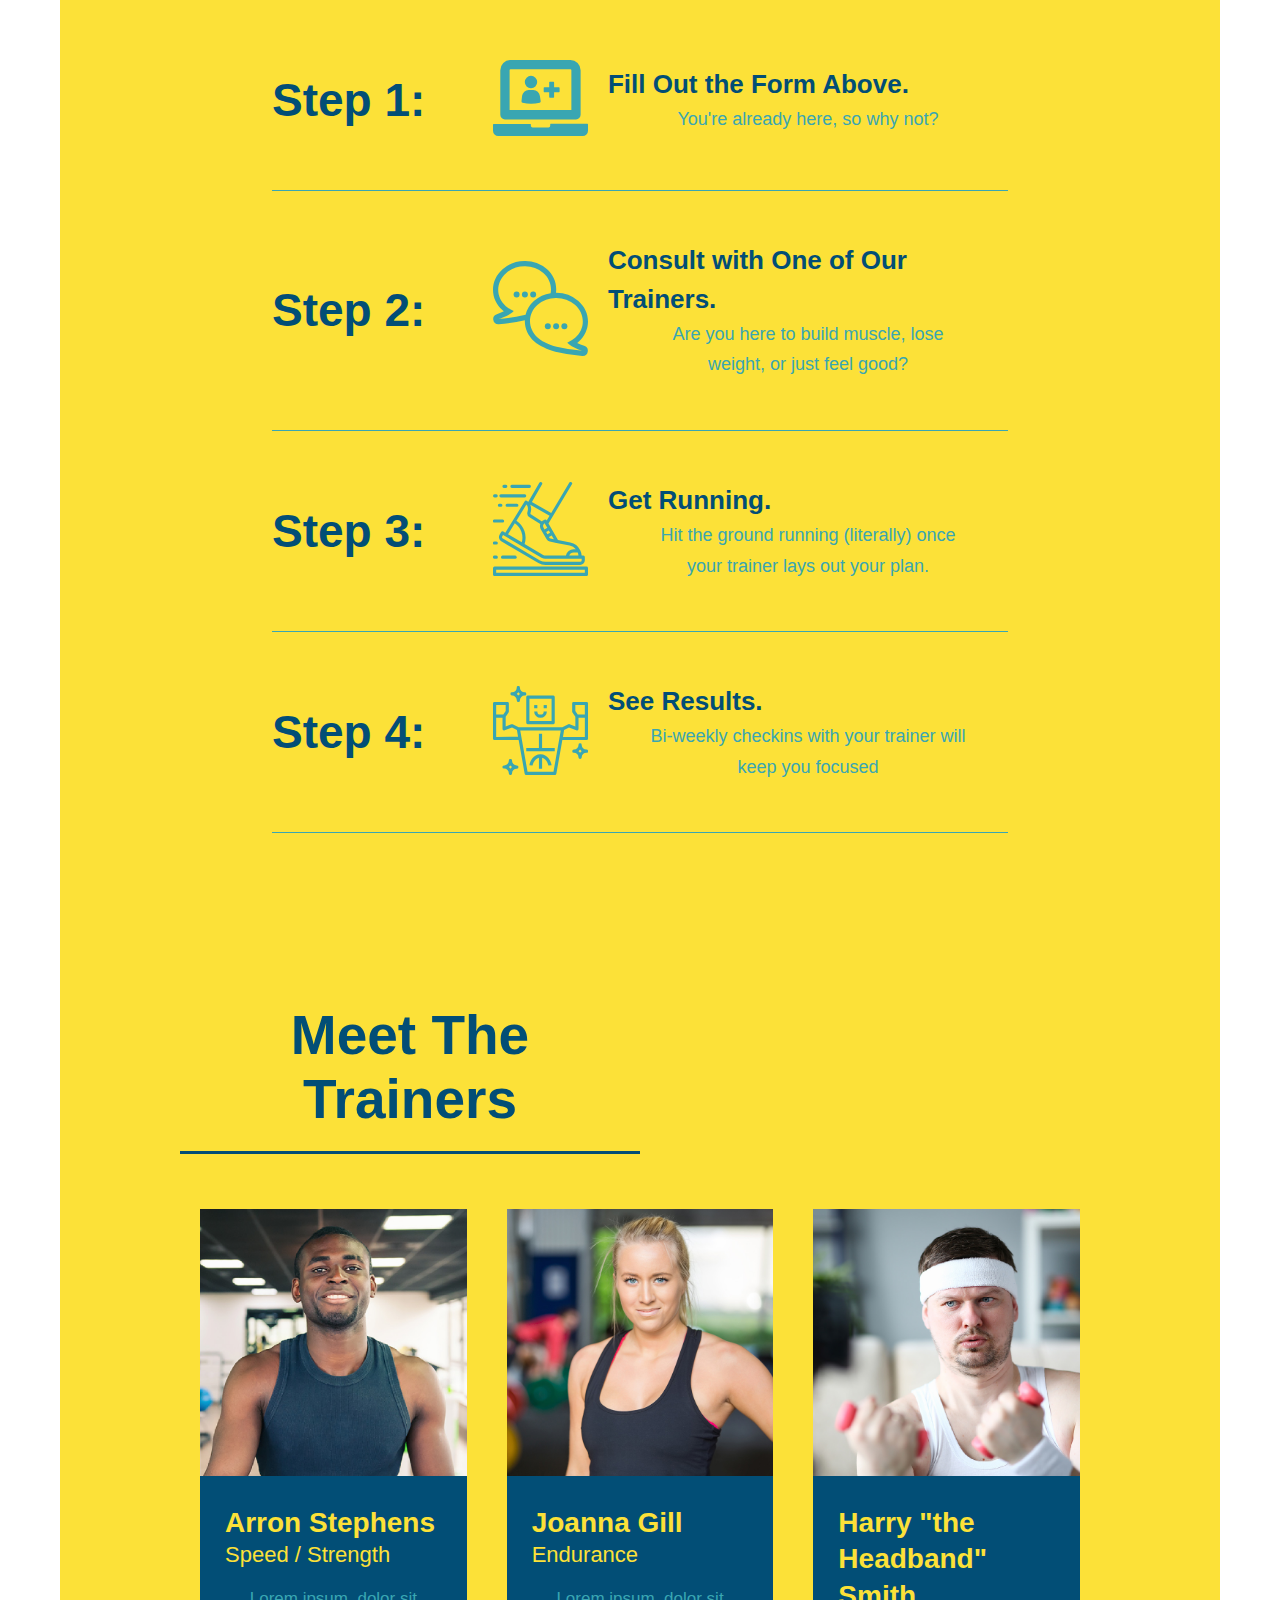
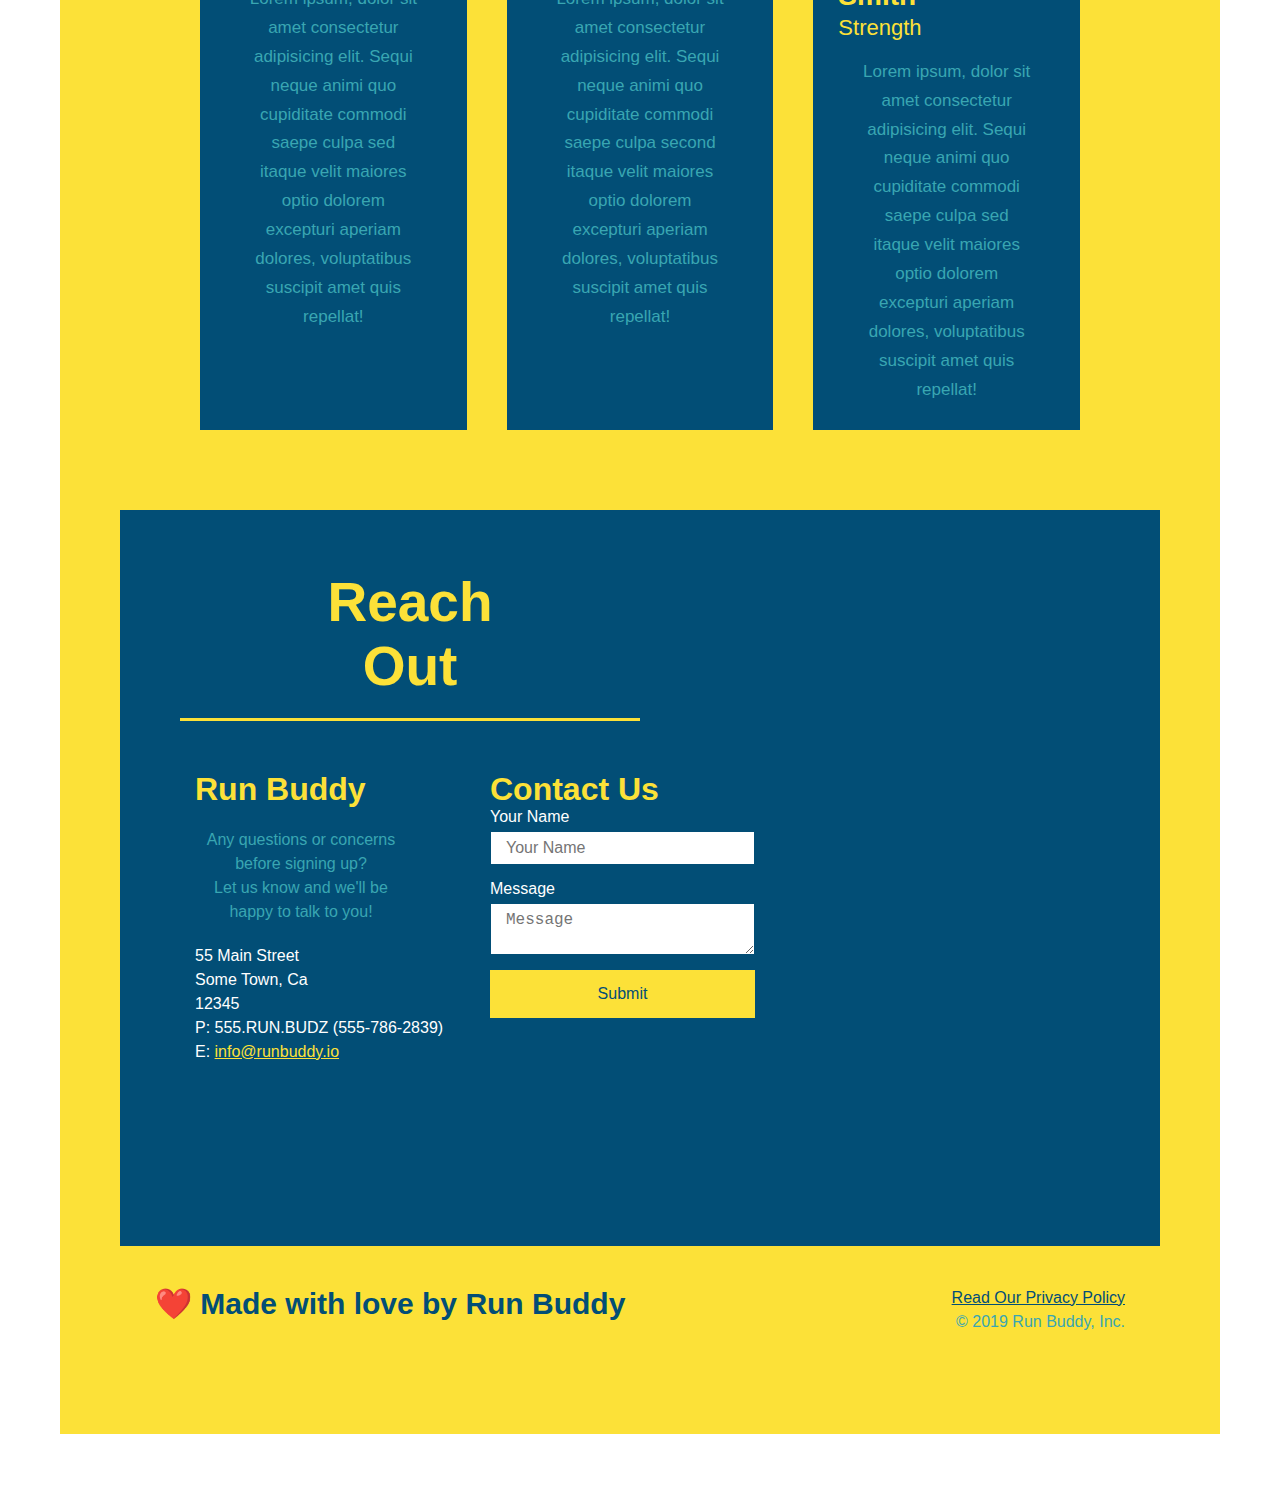
==== commit 0e1c7bd7: "flexbox to contact form" ====
--- a/index.html
+++ b/index.html
@@ -213,27 +213,6 @@
         <section id="reach-out" class="contact">
             <h2 class="section-title secondary-border">Reach Out</h2>
             <div class="contact-info">
-
-                <iframe src="https://www.google.com/maps/embed?pb=!1m18!1m12!1m3!1d3080.984617390923!2d-87.37719418429032!3d39.447079679489676!2m3!1f0!2f0!3f0!3m2!1i1024!2i768!4f13.1!3m3!1m2!1s0x886d7005f2e24d31%3A0xe302bf104fd7f8bb!2s1816%20S%2028th%20St%2C%20Terre%20Haute%2C%20IN%2047803!5e0!3m2!1sen!2sus!4v1645741286794!5m2!1sen!2sus" 
-                width="400" 
-                height="400" 
-                style="border:0;" 
-                allowfullscreen="" 
-                loading="lazy">
-                </iframe>
-            
-                <div class="contact-form">
-                    <h3>Contact Us</h3>
-                    <form>
-                        <label for="contact-name">Your Name</label>
-                        <input type="text" id="contact-name" placeholder="Your Name" />
-
-                        <label for="contact-message">Message</label>
-                        <textarea id="contact-message" placeholder="Message"></textarea>
-
-                        <button type="submit">Submit</button>
-                    </form>
-                </div>
                 <div>
                     <h3>Run Buddy</h3>
                     <p>
@@ -241,6 +220,7 @@
                         <br />
                         Let us know and we'll be happy to talk to you!
                     </p>
+                    
                     <address>
                         55 Main Street <br />
                         Some Town, Ca  <br />
@@ -249,6 +229,27 @@
                         E:  <a href="mailto:info@runbuddy.io">info@runbuddy.io</a>
                     </address>
                 </div>
+
+                <div class="contact-form">
+                    <h3>Contact Us</h3>
+                    <form>
+                        <label for="contact-name">Your Name</label>
+                        <input type="text" id="contact-name" placeholder="Your Name" />
+
+                        <label for="contact-message">Message</label>
+                        <textarea id="contact-message" placeholder="Message"></textarea>
+
+                        <button type="submit">Submit</button>
+                    </form>
+                </div> 
+
+                <iframe src="https://www.google.com/maps/embed?pb=!1m18!1m12!1m3!1d3080.984617390923!2d-87.37719418429032!3d39.447079679489676!2m3!1f0!2f0!3f0!3m2!1i1024!2i768!4f13.1!3m3!1m2!1s0x886d7005f2e24d31%3A0xe302bf104fd7f8bb!2s1816%20S%2028th%20St%2C%20Terre%20Haute%2C%20IN%2047803!5e0!3m2!1sen!2sus!4v1645741286794!5m2!1sen!2sus" 
+                frameborder="0" style="border:0" allowfullscreen></iframe>
+                 
+                
+            
+                
+               
             </div>
         </section>
 
--- a/assets/css/style.css
+++ b/assets/css/style.css
@@ -305,17 +305,19 @@
   }
 
   .contact-info iframe  {
-      width: 400px;
+     
       height: 400px;
   }
 
   .contact-info div {
-      width: 410px;
-      display: inline-block;
-      vertical-align: top;
-      text-align: left;
-      margin: 30px 0 0 60px;
+     
       color: white;
+  }
+
+  .contact-info  {
+      display: flex;
+      justify-content: space-between;
+      flex-wrap: wrap;
   }
 
   .contact-info h3  {
@@ -326,7 +328,7 @@
   .contact-info p, .contact-info address  {
       margin: 20px 0;
       line-height: 1.5;
-      font-size: 20px;
+      font-size: 16px;
       font-style: normal;
   }
 
@@ -334,6 +336,33 @@
       color: #fce138;
   }
 
+  .contact-info > *  {
+      flex: 1;
+      margin: 15px;
+  }
+
+  .contact-form input, .contact-form textarea  {
+      border: 1px solid #024e76;
+      display: block;
+      padding: 7px 15px;
+      font-size: 16px;
+      color: #024e76;
+      width: 100%;
+      margin-bottom: 15px;
+      margin-top: 5px;
+
+    }
+
+    .contact-form button  {
+        width: 100%;
+        border: none;
+        background: #fce138;
+        color: #024e76;
+        text-align: center;
+        padding: 15px 0;
+        font-size: 16px;
+    }
+
   /* REACH OUT STYLES END */
 
   .flex-row  {
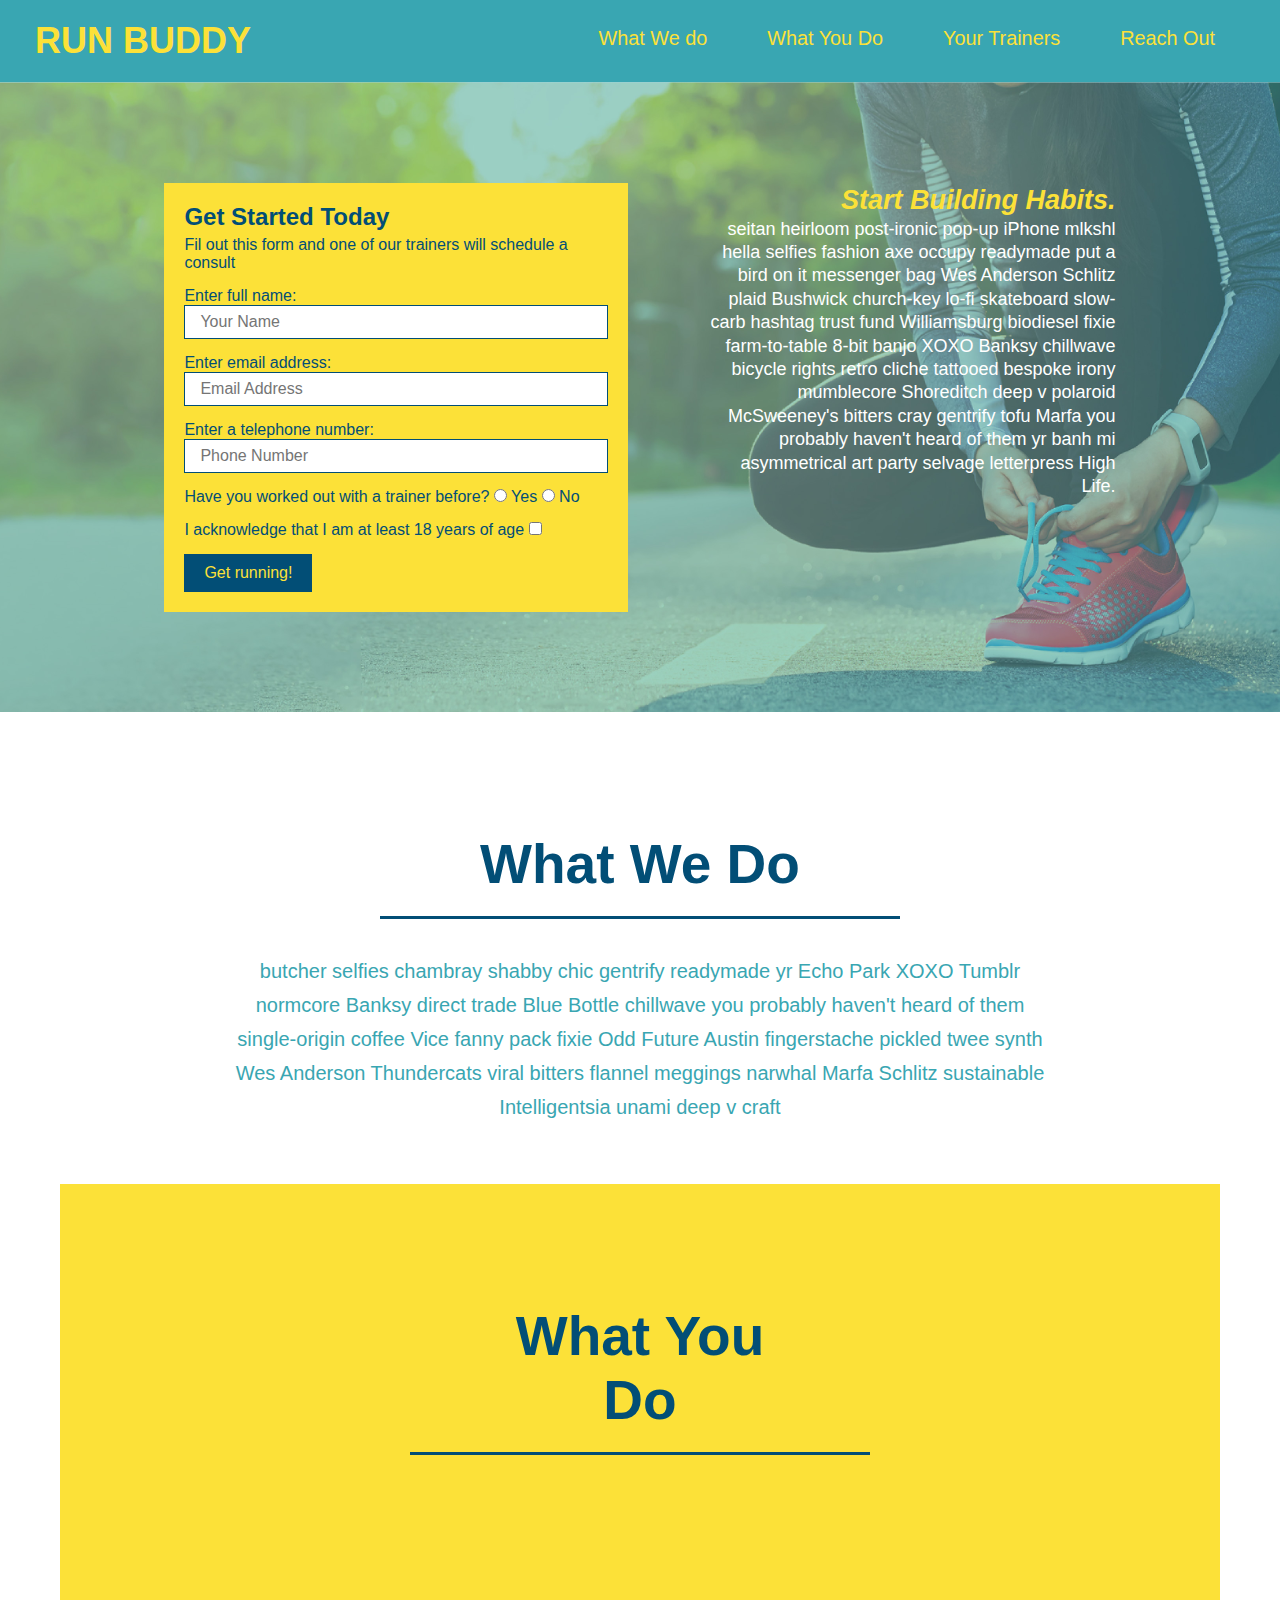
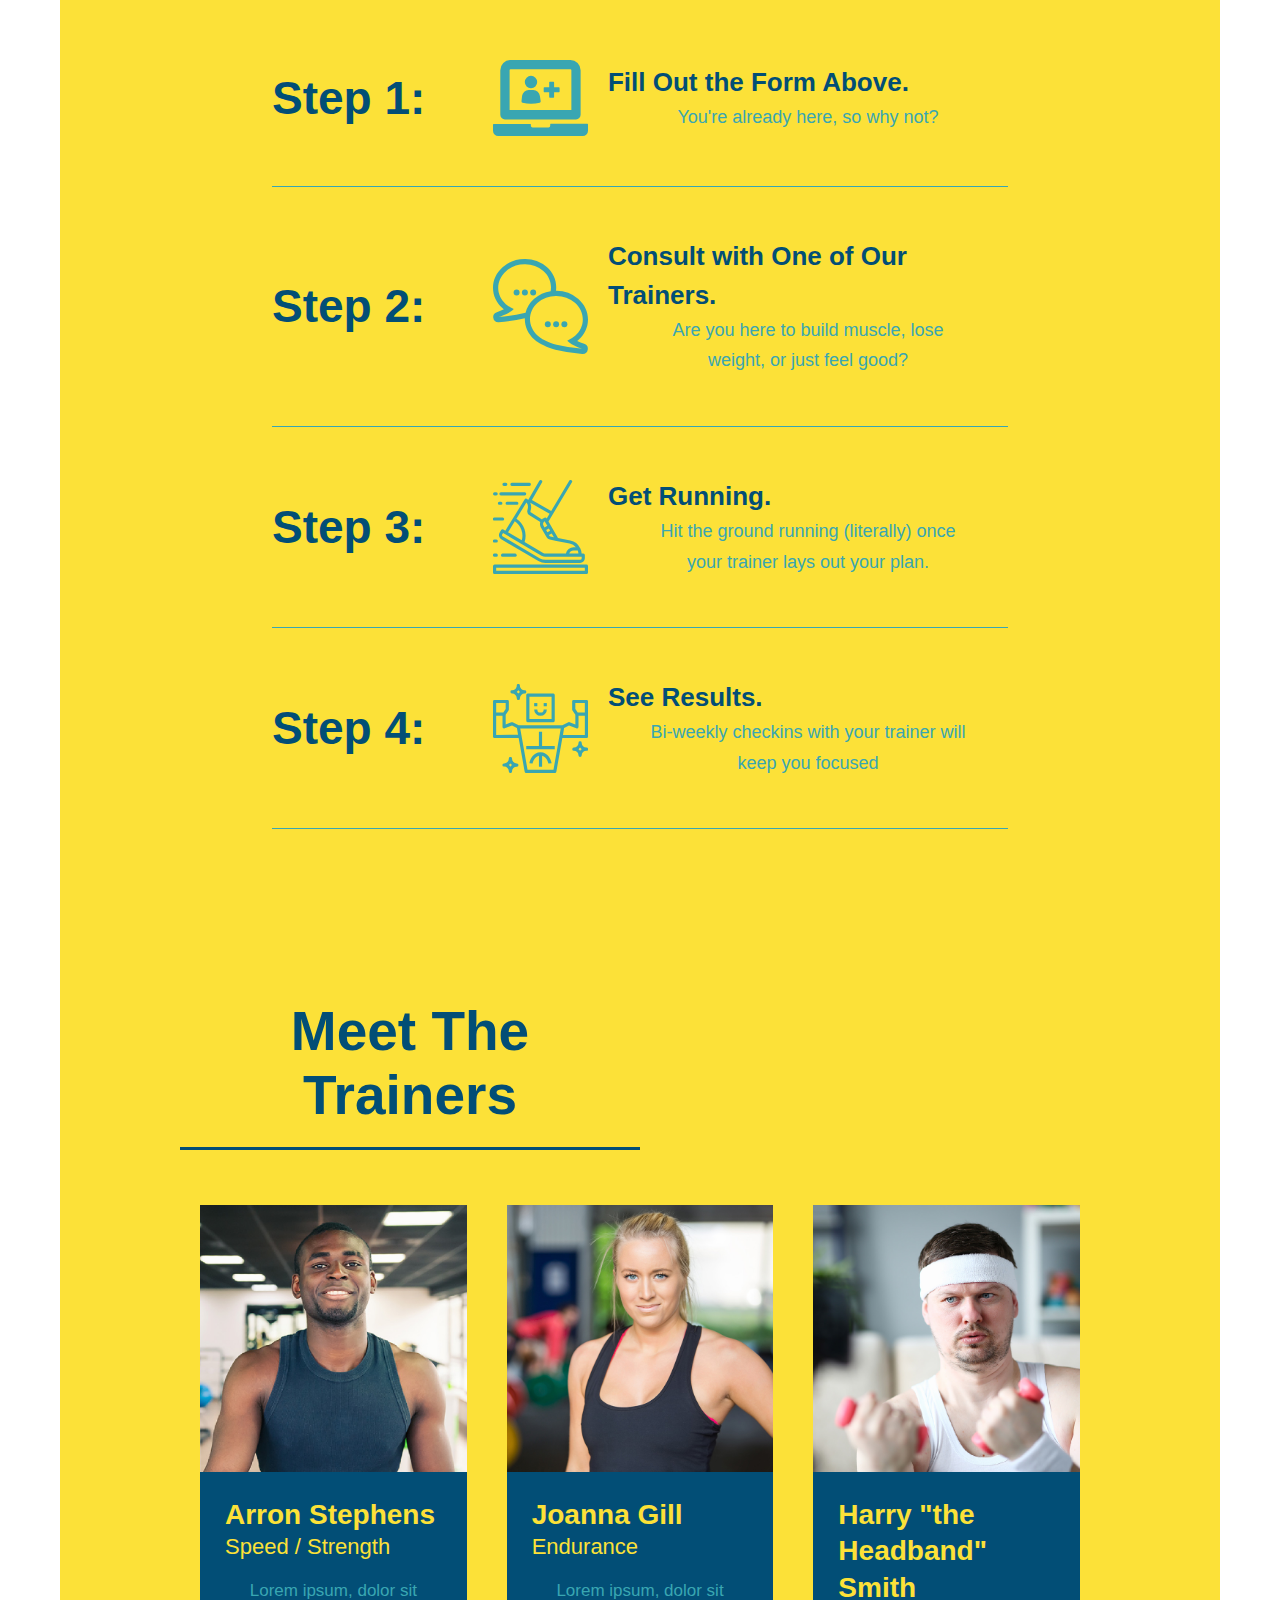
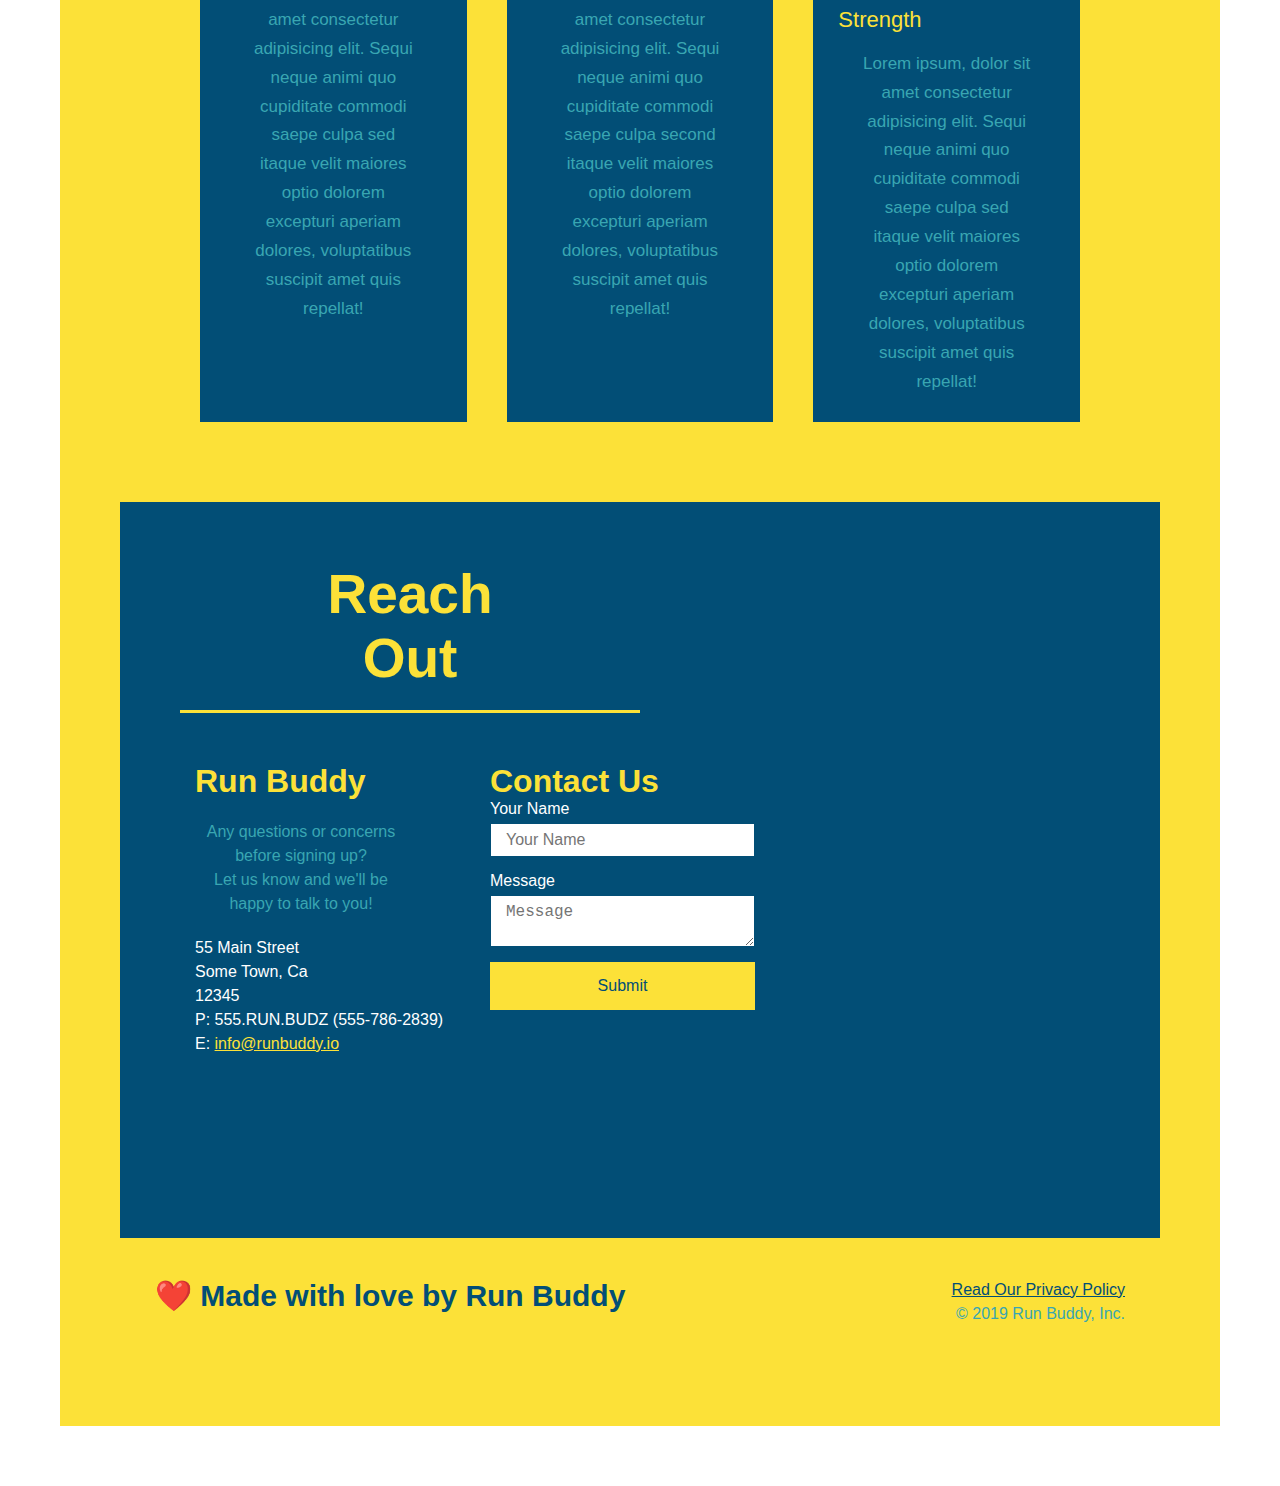
==== commit fe44d4f6: "media queries added" ====
--- a/index.html
+++ b/index.html
@@ -1,6 +1,7 @@
-<!DOCTYPE html>
+
 <html lang="en">
     <head>
+        <meta name="viewport" content="width=device-width, initial-scale=1.0"/>
         <meta charset="UTF-8" />
         <title>Run Buddy</title>
         <link rel="stylesheet" href="./assets/css/style.css" />
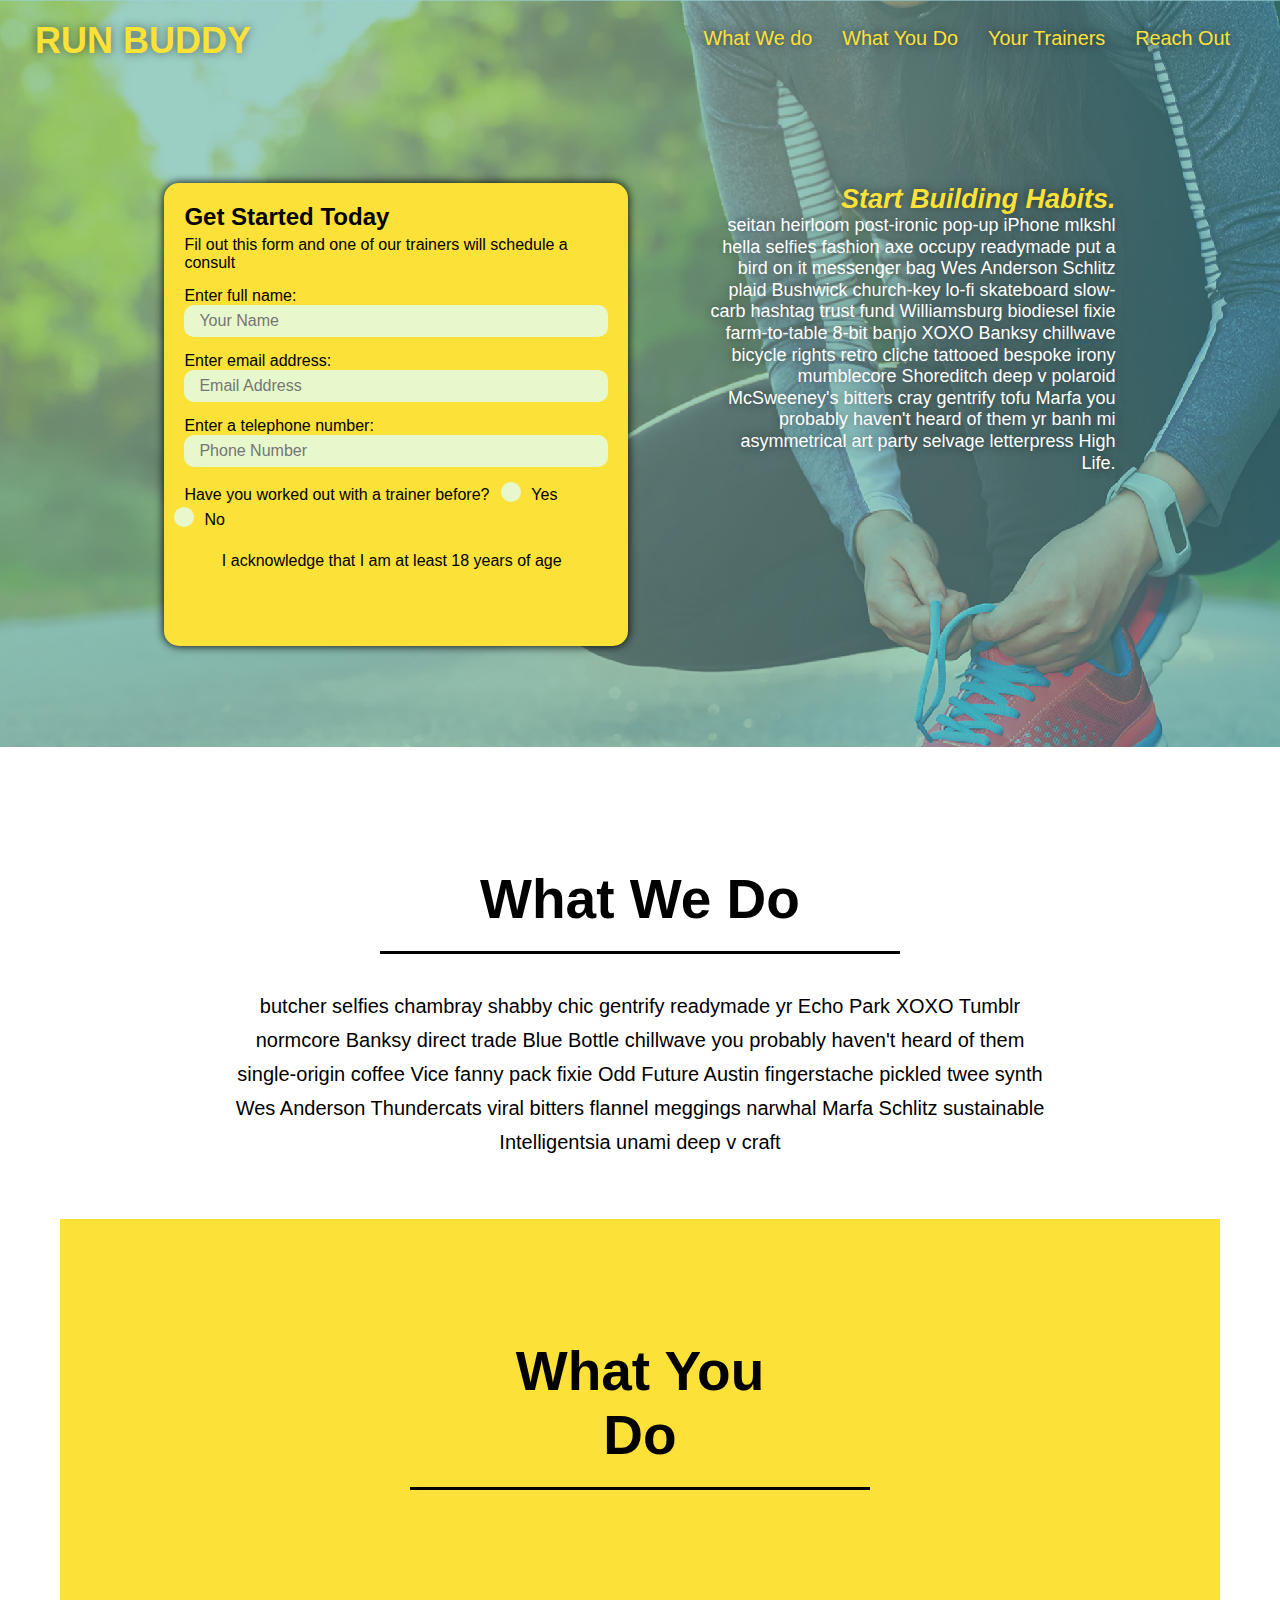
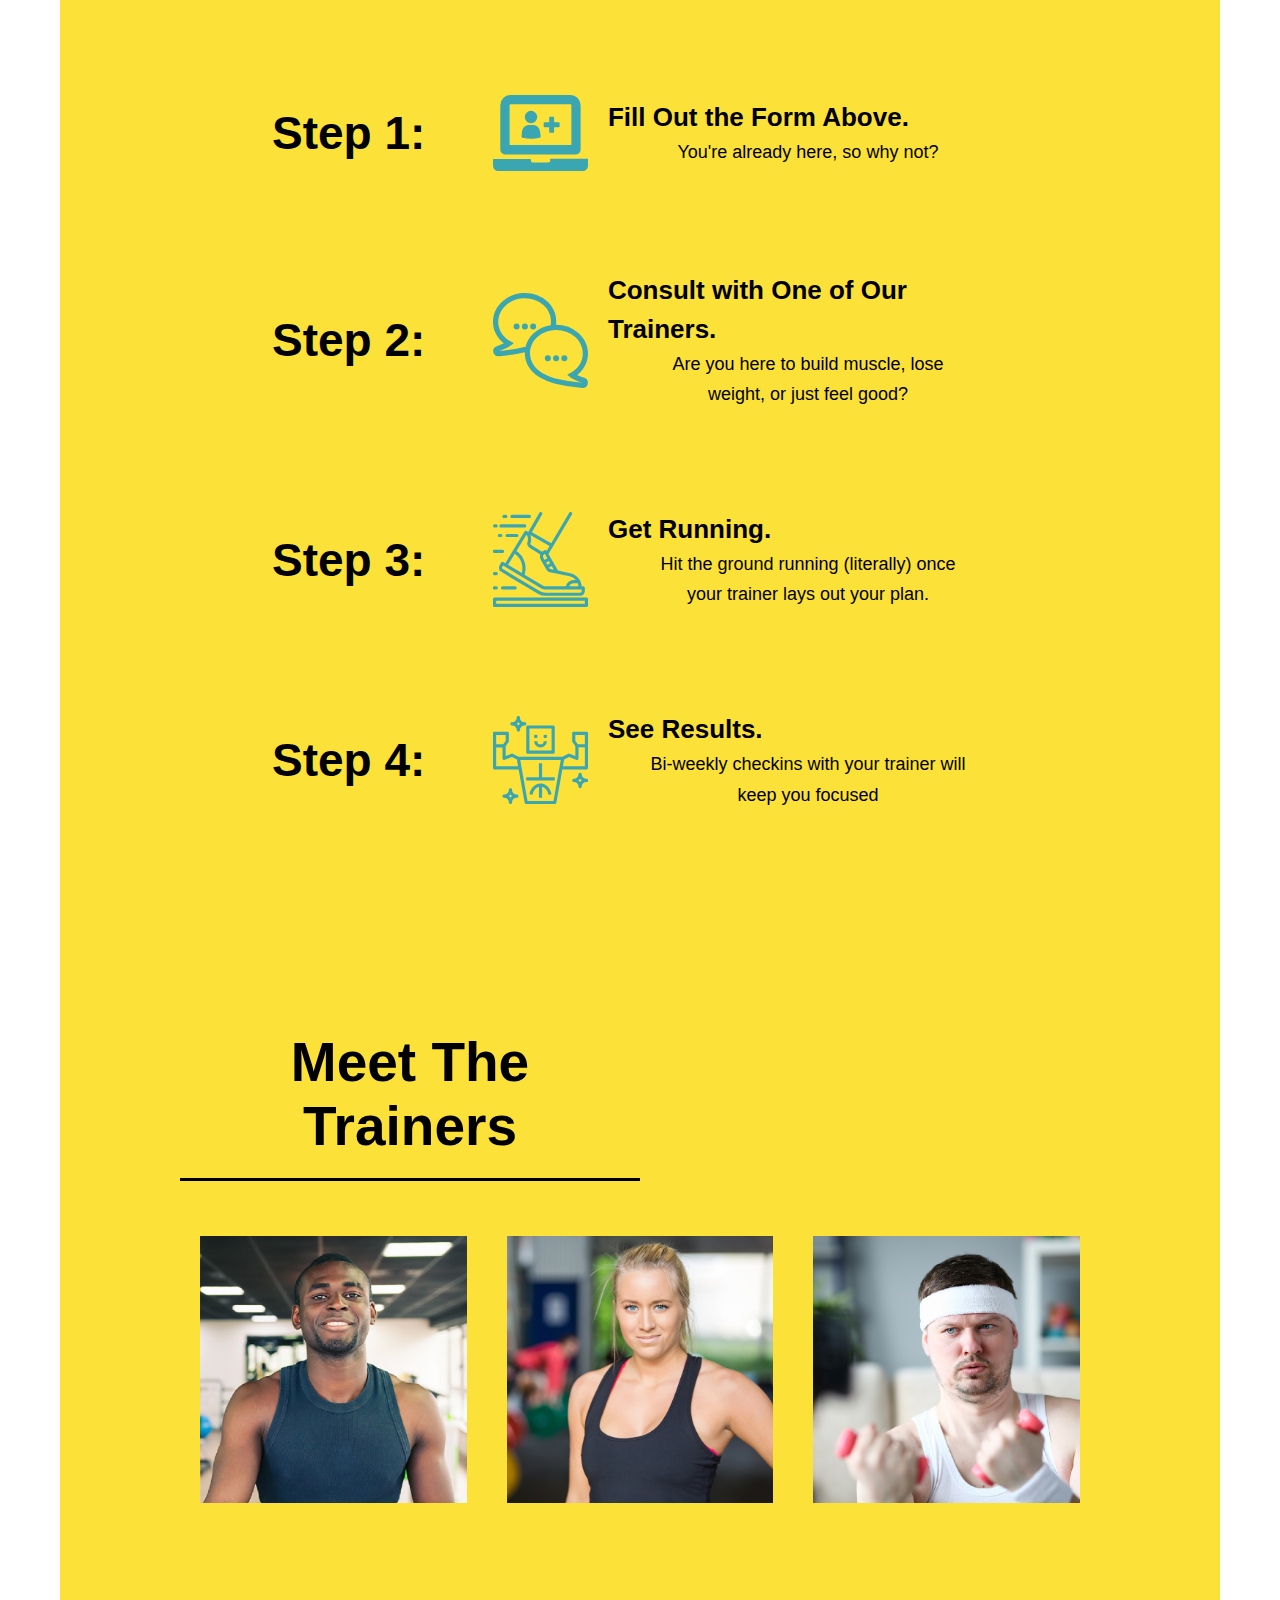
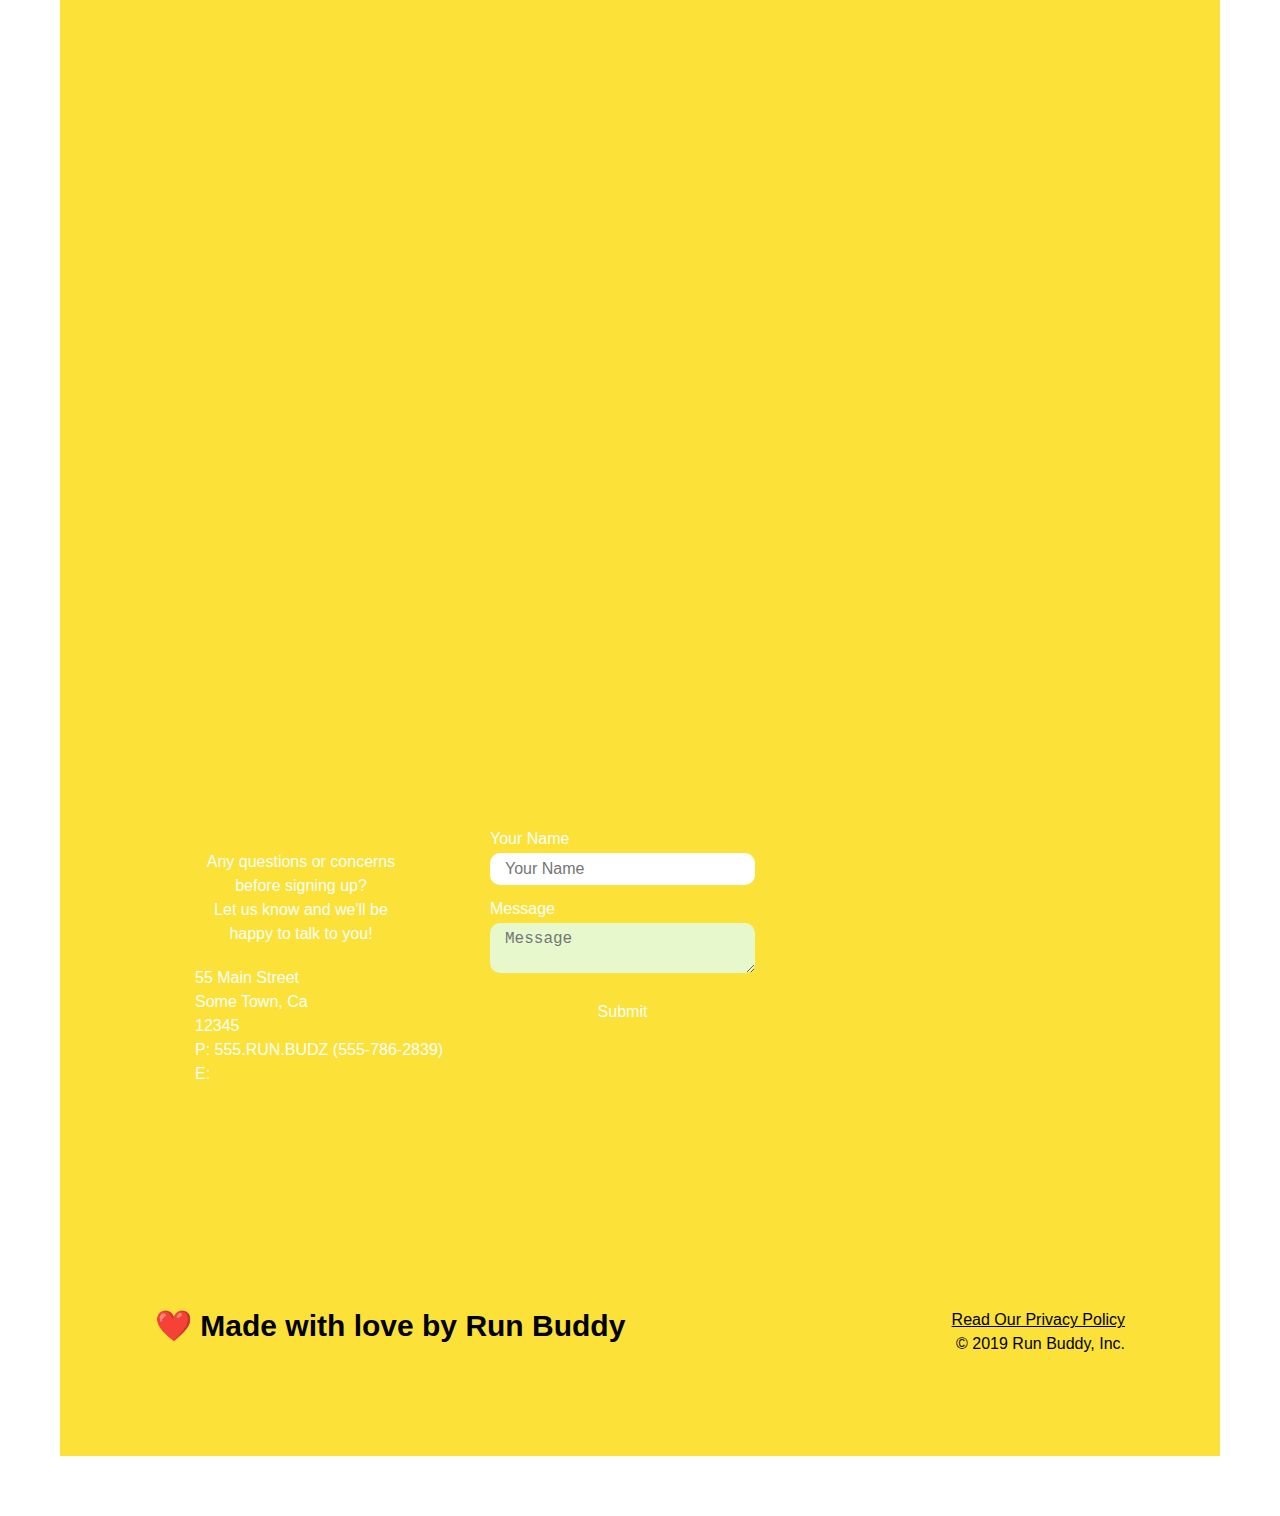
==== commit 4f1bba30: "final css touches" ====
--- a/index.html
+++ b/index.html
@@ -50,14 +50,20 @@
                 <input type="tel" placeholder="Phone Number" name="phone" id="phone" class="form-input"/>
                 <p>
                     Have you worked out with a trainer before?
-                    <input type="radio" name="trainer-confirm" id="trainer-yes"/>
-                    <label for="trainer-yes">Yes</label>
-                    <input type="radio" name="trainer-confirm" id="trainer-no"/>
-                    <label for="trainer-no">No</label>
+                    <span class="radio-wrapper">
+                        <input type="radio" name="trainer-confirm" id="trainer-yes"/>
+                        <label for="trainer-yes">Yes</label>
+                    </span>
+                    <span class="radio-wrapper">
+                        <input type="radio" name="trainer-confirm" id="trainer-no"/>
+                        <label for="trainer-no">No</label>
+                    </span>
                 </p>
                 <p>
-                    I acknowledge that I am at least 18 years of age 
-                    <input type="checkbox" name="age-confirm" id="checkbox" />
+                    <span class="checkbox-wrapper">
+                        <input type="checkbox" name="age-confirm" id="checkbox" /> 
+                        <label for="checkbox"> I acknowledge that I am at least 18 years of age </label>
+                    </span>
                 </p>
                 <button type="submit">
                     Get running!
--- a/assets/css/style.css
+++ b/assets/css/style.css
@@ -1,32 +1,52 @@
+
 * {
     margin: 0;
     padding: 0;
     box-sizing: border-box;
 }
+
+:root  {
+    --primary-color: #fce138;
+    --secondary-color: var(--secondary-color)
+    --tertiary-color: var(--secondary-color);
+}
+
+
 body {
     /* more on this crazy alphanumerical value in a minute! */
-    color: #39a6b2;
+    color: var(--secondary-color);
     font-family: Helvetica, Arial, sans-serif;
   
   }
   /* apply styles to <header> */
   header {
       padding: 20px 35px;
-      background-color: #39a6b2;
+      background-color: var(--secondary-color);
       display: flex;
       justify-content: space-between;
       flex-wrap: wrap;
+      position: -webkit-sticky;
+      position: sticky;
+      top: 0;
+      background-image: url("../images/hero-bg.jpg");
+      background-size: cover;
+      background-position: 80%;
+      background-attachment: fixed;
+      z-index: 9999;
+      
+
   }
   header h1 {
       font-weight: bold;
       font-size:  36px;
-      color: #fce138;
+      color: var(--primary-color);
       margin: 0;
+      text-shadow: 0 0 10px rgba(0, 0, 0, 0.5);
       
   }
   header a {
       text-decoration: none;
-      color: #fce138;
+      color: var(--primary-color);
   }
   header nav {
       margin: 7px 0;
@@ -41,13 +61,23 @@
   }
   
   header nav ul li a {
-      margin: 0 30px;
+      padding: 10px 15px;
       font-weight: lighter;
       font-size: 1.55vw;
-  }
+      text-shadow: 0 0 10px rgba(0, 0, 0, 0.5);
+  }
+
+  header nav ul li a:hover  {
+      background: var(--primary-color);
+      color: var(--secondary-color);
+      border-radius: 15px;
+      text-shadow: none;
+  }
+
+
 
   footer {
-      background: #fce138;
+      background: var(--primary-color);
       width:  100%;
       padding: 40px 35px;
       display: flex;
@@ -57,7 +87,7 @@
   }
   footer h2 {
    
-      color:  #024e76;
+      color:  var(--secondary-color);
       font-size: 30px;
       margin: 0;
   }
@@ -68,7 +98,7 @@
   }
 
   footer a {
-      color: #024e76;
+      color: var(--secondary-color);
   }
 
   section {
@@ -83,15 +113,21 @@
       display: flex;
       justify-content: center;
       flex-wrap: wrap;
+      align-items: flex-start;
+      background-attachment: fixed;
+      background-position: 80%;
       
   }
   
   .hero-form {
-      background-color: #fce138;
+      background-color: var(--primary-color);
       padding: 20px;
-      color: #024e76;
+      color: var(--secondary-color);
       width: 40%;
       margin: 3.5%;
+      box-shadow: 0 0 10px rgba(0, 0, 0, 1.5);
+      background-color: var(--primary-color);
+      border-radius: 15px;
 
   }
 
@@ -106,13 +142,14 @@
   }
 
   .form-input {
-      border: 1px solid #024e76;
+      border: 1px solid var(--secondary-color);
       display: block;
       padding: 7px 15px;
       font-size: 16px;
-      color: #024e76;
+      color: var(--secondary-color);
       width: 100%;
       margin-bottom: 15px;
+      border-radius: 10px;
   }
 
   .hero-form label {
@@ -120,12 +157,17 @@
   }
 
   .hero-form button  {
-      color: #fce138;
-      background-color: #024e76;
+      color: var(--primary-color);
+      background-color: var(--secondary-color);
       border: none;
       padding: 10px 20px;
       font-size: 16px;
-
+      border-radius: 10px;
+
+  }
+
+  .hero-form button:hover  {
+      background-color: var(--tertiary-color);
   }
 
   .hero-cta  {
@@ -134,13 +176,78 @@
       margin: 3.5%;
       color: #fff;
       font-size: 18px;
-      line-height: 1.3;
+      line-height: 1.2;
+      text-shadow: 0 0 10px rgba(0, 0, 0, 0.5);
   }
 
   .hero-cta h2 {
       font-style: italic;
       font: optional 55px;
-      color: #fce138;
+      color: var(--primary-color);
+  }
+
+  .checkbox-wrapper input, .radio-wrapper input  {
+      opacity: 0;
+  }
+
+  .checkbox-wrapper label, .radio-wrapper label  {
+      position: relative;
+      left: 10px;
+      margin: 10px;
+      line-height: 1.6;
+  }
+
+  .checkbox-wrapper label ::before,  .radio-wrapper label::before  {
+      content: "";
+      height: 20px;
+      width: 20px;
+      background: rgba(225,255,255,0.75);
+      border: 1px solid var(--secondary-color);
+      position: absolute;
+      top: -4px;
+      left:  -30px;
+  }
+
+  .radio-wrapper label::before  {
+      border-radius: 50%;
+  }
+
+  .radio-wrapper label ::after  {
+      content: "";
+      width: 20px;
+      height: 20px;
+      border-radius: 50%;
+      background: var(--secondary-color);
+      position: absolute;
+      left: -29px;
+      top: -3px;
+      background-image: radial-gradient(circle, var(--secondary-color), var(--secondary-color));
+  }
+
+  .checkbox-wrapper label::after  {
+      content: "";
+      height: 6px;
+      width: 14px;
+      border-left: 2px solid var(--secondary-color);
+      border-bottom: 2px solid var(--secondary-color);
+      position:absolute;
+      left: -26px;
+      top: 1px;
+      transform: rotate(-58deg);
+  }
+
+  .checkbox-wrapper input:checked + label , .radio-wrapperinput:checked +label {
+      font-weight: bold;
+  }
+
+  .checkbox-wrapper input + label::after,
+  .radio-wrapper input + label::after  {
+      content: none;
+  }
+
+  .checkbox-wrapper input + label::after,
+  .radio-wrapper input:checked + label::after  {
+      content: "";
   }
   /*  Hero Styles End */
   
@@ -148,7 +255,7 @@
 
   .intro p {
       line-height: 1.7;
-      color:#39a6b2;
+      color:var(--tertiary-color);
       width: 80%;
       font-size: 20px;
       margin: 0 auto;
@@ -156,22 +263,22 @@
   }
 
   .steps {
-      background: #fce138;
+      background: var(--primary-color);
   }
 
 
   .section-title {
-      font-size: 55px;
-      color: #024e76;
+      font-size: 48px;
+      color: var(--secondary-color);
       border-bottom: 3px solid;
   }
 
   .primary-border  {
-      border-color: #fce138;
+      border-color: var(--primary-color);
   }
 
   .secondary-border  {
-      border-color: #39a6b2;
+      border-color: var(--tertiary-color);
   }
 
   
@@ -181,20 +288,20 @@
   
 
   .step h3  {
-      color: #024e76;
+      color: var(--secondary-color);
       font-size: 46px;
       flex: 1 30%;
 
   }
 
   .step-text p  {
-      color: #39a6b2;
+      color: var(--tertiary-color);
       font-size: 18px;
   }
   .step-text h4  {
       font-size: 26px;
       line-height: 1.5;
-      color: #024e76;
+      color: var(--secondary-color);
   }
 
   .step-info  {
@@ -209,13 +316,21 @@
     margin: 50px auto;
     padding-bottom: 50px;
     width:80%;
-    border-bottom: 1px solid #39a6b2;
+    border-bottom: 1px solid var(--secondary-color);
     display: flex;
     flex-wrap: wrap;
     align-items: center;
     justify-content: space-between;
 }
 
+.step:nth-child(even)  {
+    border-bottom: 1px solid var(--secondary-color);
+}
+
+.step:not(:last-child)  {
+    border-bottom: 1px solid var(--secondary-color);
+}
+
 .step-img  {
     flex: 1 12%;
     margin-right: 20px;
@@ -232,8 +347,8 @@
   .trainer  {
      
       margin: 20px;
-      background: #024e76;
-      color: #fce138;
+      background: var(--secondary-color);
+      color: var(--primary-color);
       flex: 1;
      
   }
@@ -287,21 +402,20 @@
         padding:  0 100px 20px 100px;
         border-bottom: 3px solid;
         margin-bottom: 35px;
-        color: #024e76;
+        color: var(--secondary-color);
         padding-bottom: 20px;
         text-align: center;
         margin: 0 auto 35px auto;
         width: 50%;
-
   }
 
   /*  REACH OUT STYLES START */
   .contact  {
-      background: #024e76;
+      background: var(--secondary-color);
   }
 
   .contact h2  {
-      color: #fce138;
+      color: var(--primary-color);
   }
 
   .contact-info iframe  {
@@ -321,7 +435,7 @@
   }
 
   .contact-info h3  {
-      color: #fce138;
+      color: var(--primary-color);
       font-size: 32px;
   }
 
@@ -333,7 +447,7 @@
   }
 
   .contact-info a  {
-      color: #fce138;
+      color: var(--primary-color);
   }
 
   .contact-info > *  {
@@ -342,25 +456,48 @@
   }
 
   .contact-form input, .contact-form textarea  {
-      border: 1px solid #024e76;
+      border: 1px solid var(--secondary-color);
       display: block;
       padding: 7px 15px;
       font-size: 16px;
-      color: #024e76;
+      color: var(--secondary-color);
       width: 100%;
       margin-bottom: 15px;
       margin-top: 5px;
-
+      border-bottom: 10px;
+      background-color: rgba(225,255,255,0.75);
+      border-radius: 10px;
+
+    }
+
+    .contact-form input, .contact-formtextarea:focus  {
+        background-color: rgba(255, 255, 255, 1);
     }
 
     .contact-form button  {
         width: 100%;
         border: none;
-        background: #fce138;
-        color: #024e76;
+        background: var(--primary-color);
+        color: var(--secondary-color);
         text-align: center;
         padding: 15px 0;
         font-size: 16px;
+        border-radius: 10px;
+    }
+
+    .contact-form button :hover  {
+        color: var(--tertiary-color);
+        background: var(--secondary-color);
+    }
+
+    .form-input  {
+        background-color: rgba(225,255,255,0.75);
+        border-radius: 10px;
+    }
+
+    .form-input:focus  {
+        background-color: rgba(255, 255, 255, 1);
+        outline: none;
     }
 
   /* REACH OUT STYLES END */
@@ -368,6 +505,110 @@
   .flex-row  {
       display: flex;
   }
+  
+  /* MEDIA QUERY FOR SMALLER DESKTOP SCREENS AND SMALLER */
+  @media screen and (max-width: 980px)  {
+      header  {
+          padding-bottom: 0;
+          justify-content: center;
+          position: relative;
+      }
+
+      header h1  {
+          width:  100%;
+          text-align: center;
+      }
+
+      header nav ul  {
+          margin-top: 20px;
+          width: 100%;
+          justify-content: center;
+      }
+
+      header nav ul li a {
+          font-size: 20px;
+      }
+
+      footer h2 footer div  {
+          text-align: center;
+          width: 100%;
+      }
+
+      .hero-cta .hero-form {
+          width: 100%;
+      }
+
+      .hero-cta   {
+          text-align: center;
+      }
+      
+    }
+  
+
+  /*MEDIA QUERY FOR TABLETS AND SMALLER  */
+  @media screen and (max-width: 768px)  {
+     section  {
+         padding: 30px 15px;
+     }
+
+     .step h3  {
+         flex: 1 100%;
+         text-align: center;
+     }
+
+     .step-info  {
+         flex: 2 100%;
+         margin-right: 0;
+         margin-top: 15px;
+         margin-bottom: 15px;
+     }
+
+     .step-text  {
+         flex: 100%;
+     }
+ }
+  
+
+  /*  MEDIA QUERY FOR MOBILE PHONES AND SMALLER  */
+  @media screen and (max-width: 575px)  {
+
+    .hero-form button  {
+        width: 100%;
+    }
+
+    .section-title  {
+        width: 95%;
+    
+    }
+
+    .intro p  {
+        width: 100%;
+    }
+
+    .trainer  {
+        flex: 0 100%;
+    }
+
+    .contact-info  {
+        text-align: center;
+    }
+
+    .contact-info > * {
+        flex: 0 100%;
+    }
+
+    .contact-form  {
+        order: 3;
+    }
+}
+
+
+  
+
+
+
+  
+
 
  
 
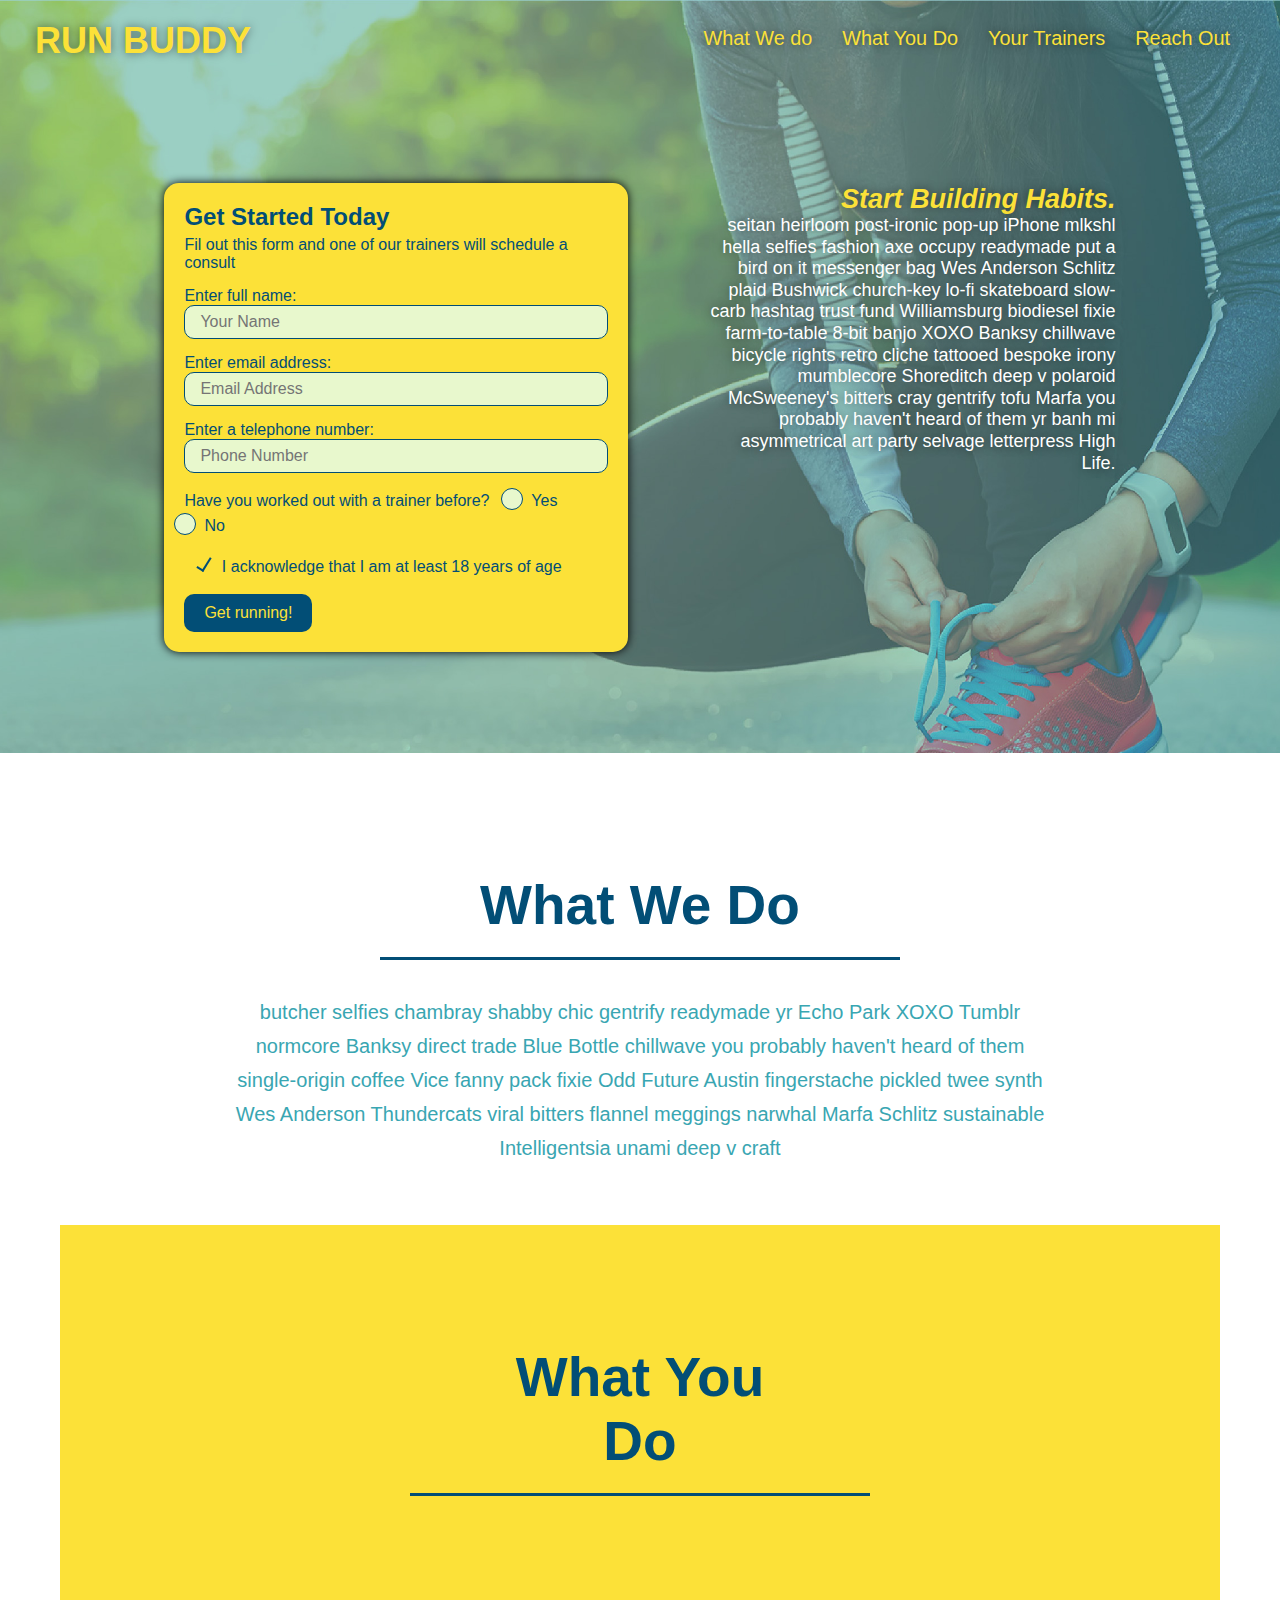
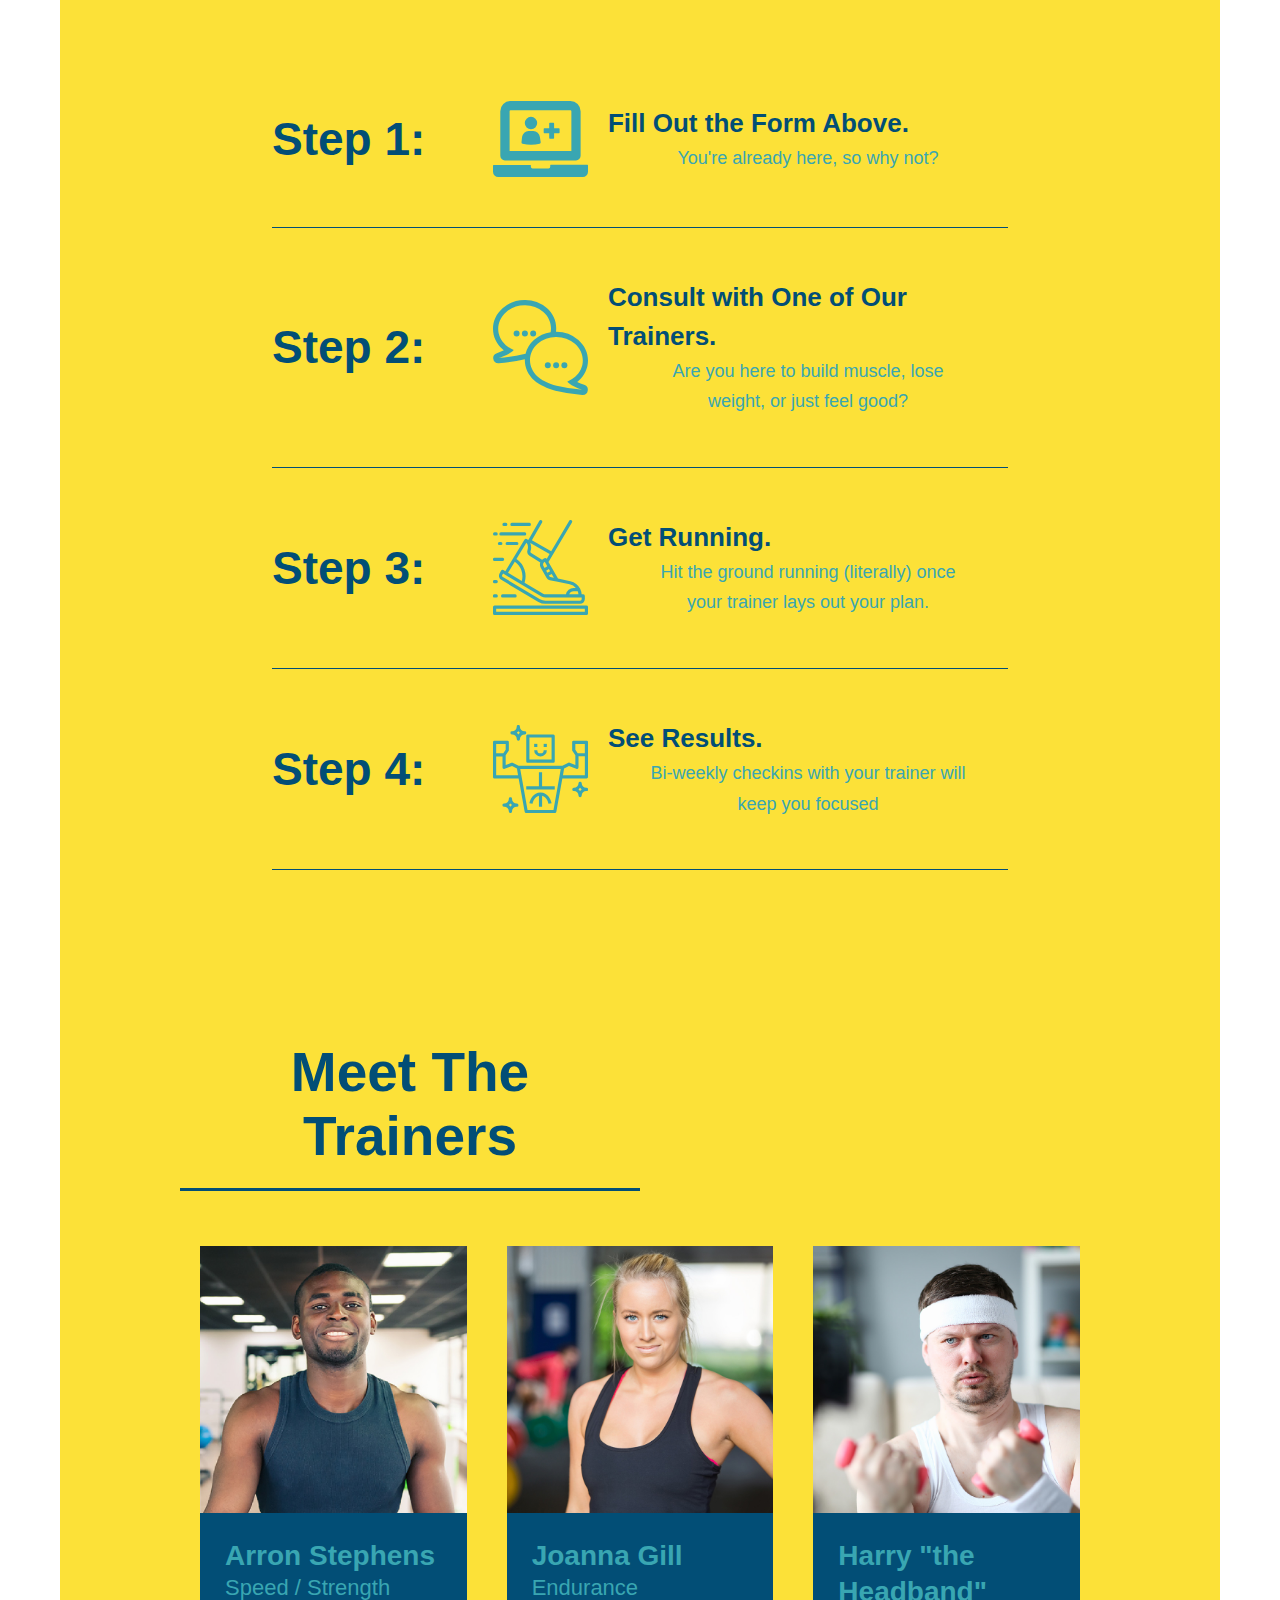
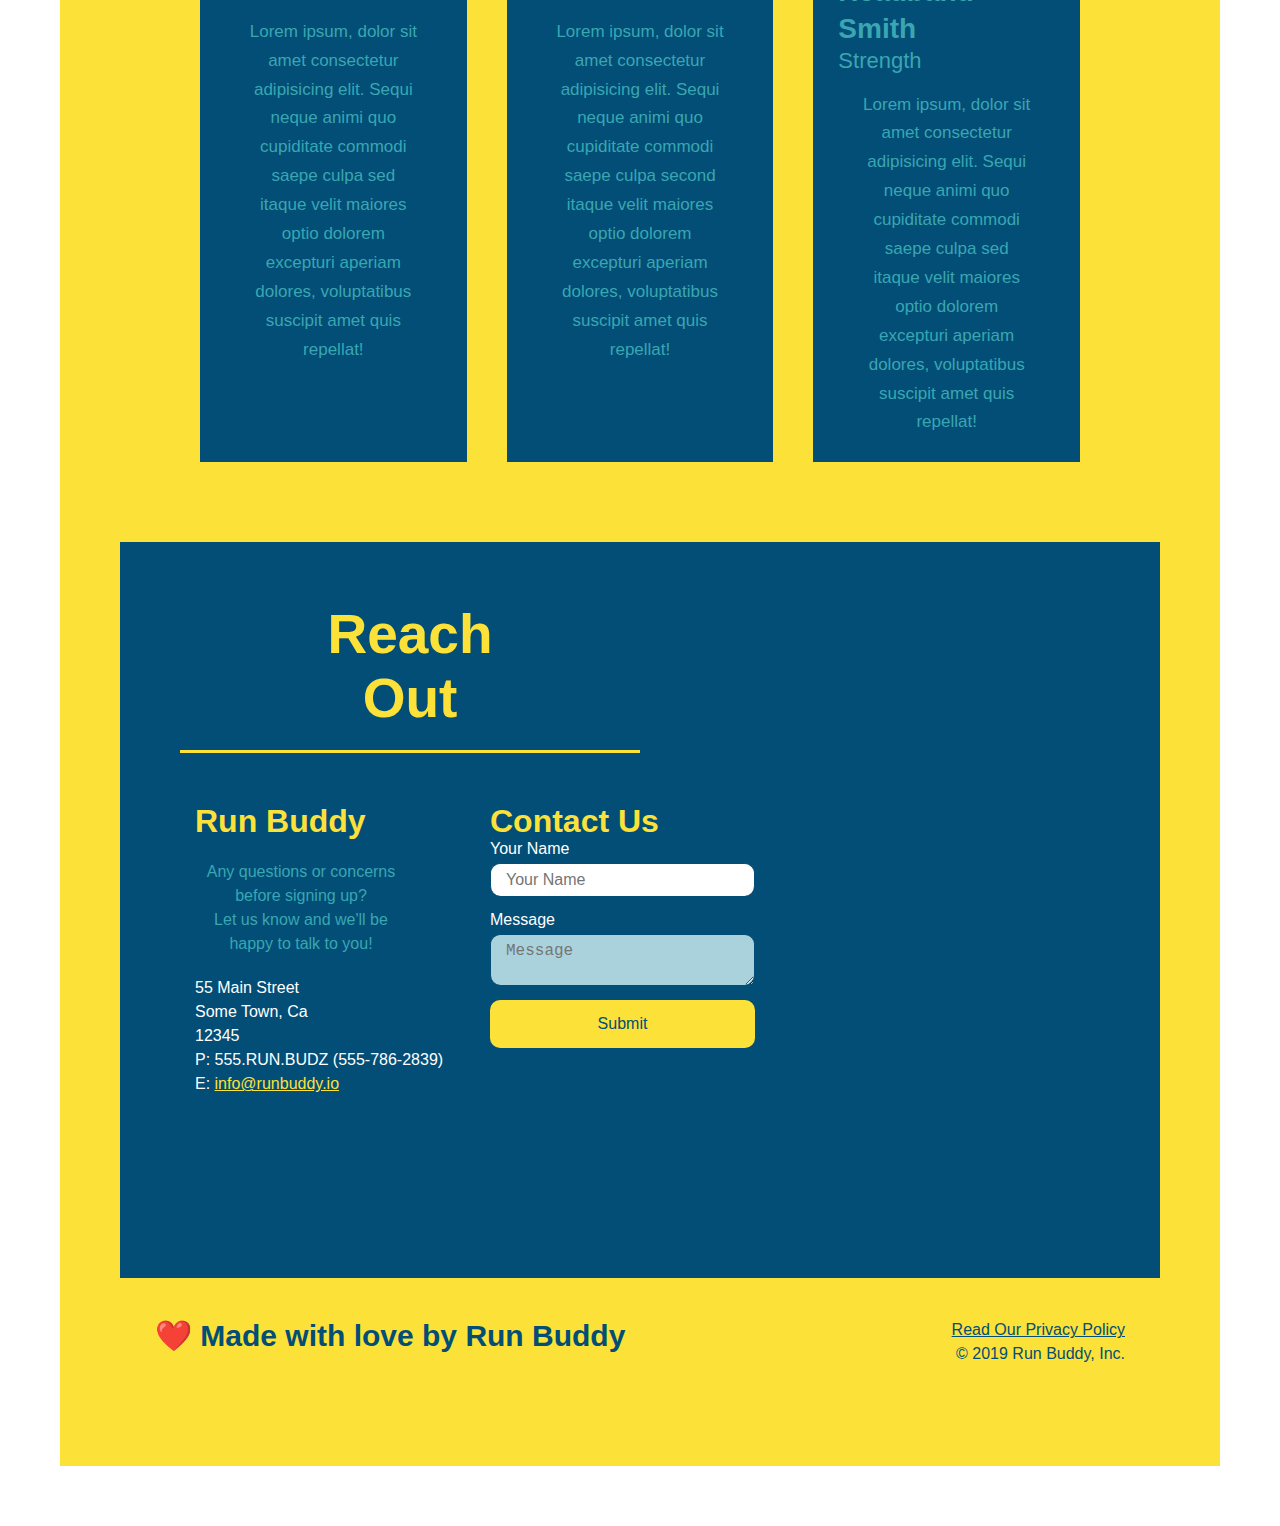
==== commit daafef88: "fix my messups" ====
--- a/index.html
+++ b/index.html
@@ -169,11 +169,11 @@
         </section>
 
         <!--"meet the trainers" section -->
-    <div class="trainers">  
+    <div>  
         <section id="your-trainers" >
             <h2 class="section-title primary border">
                 Meet The Trainers</h2>
-            <div class="trainers">      
+            <div class="trainers">     
                 <article class="trainer">
                     <img src="./assets/images/trainer-1.jpg" alt="Arron Stephens in his workout clothes ready to pump iron" />
                     <div class="trainer-bio" >
@@ -212,7 +212,7 @@
                 </article>
             </div>    
         </section>
-        
+    </div>    
             
         
 
--- a/assets/css/style.css
+++ b/assets/css/style.css
@@ -7,8 +7,8 @@
 
 :root  {
     --primary-color: #fce138;
-    --secondary-color: var(--secondary-color)
-    --tertiary-color: var(--secondary-color);
+    --secondary-color: #024e76;
+    --tertiary-color: #39a6b2;
 }
 
 
@@ -348,7 +348,7 @@
      
       margin: 20px;
       background: var(--secondary-color);
-      color: var(--primary-color);
+      color: var(--tertiary-color);
       flex: 1;
      
   }
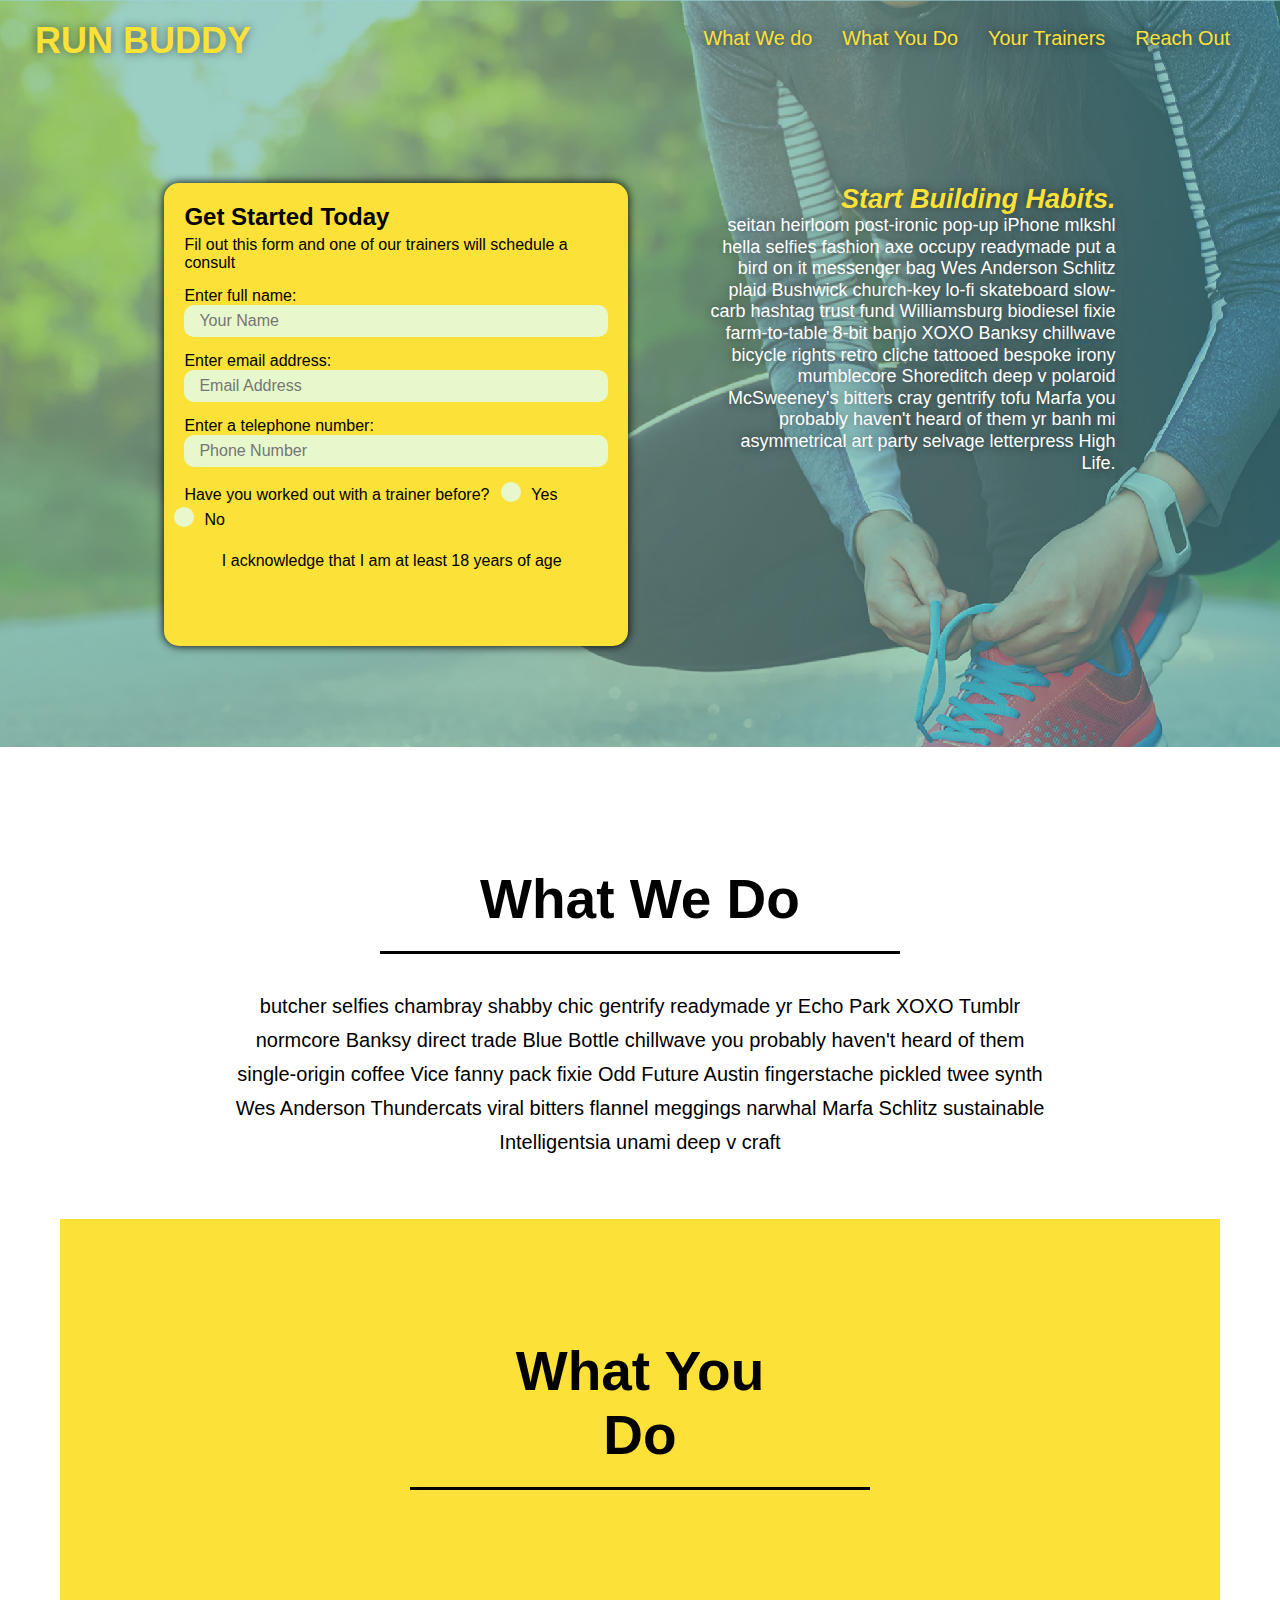
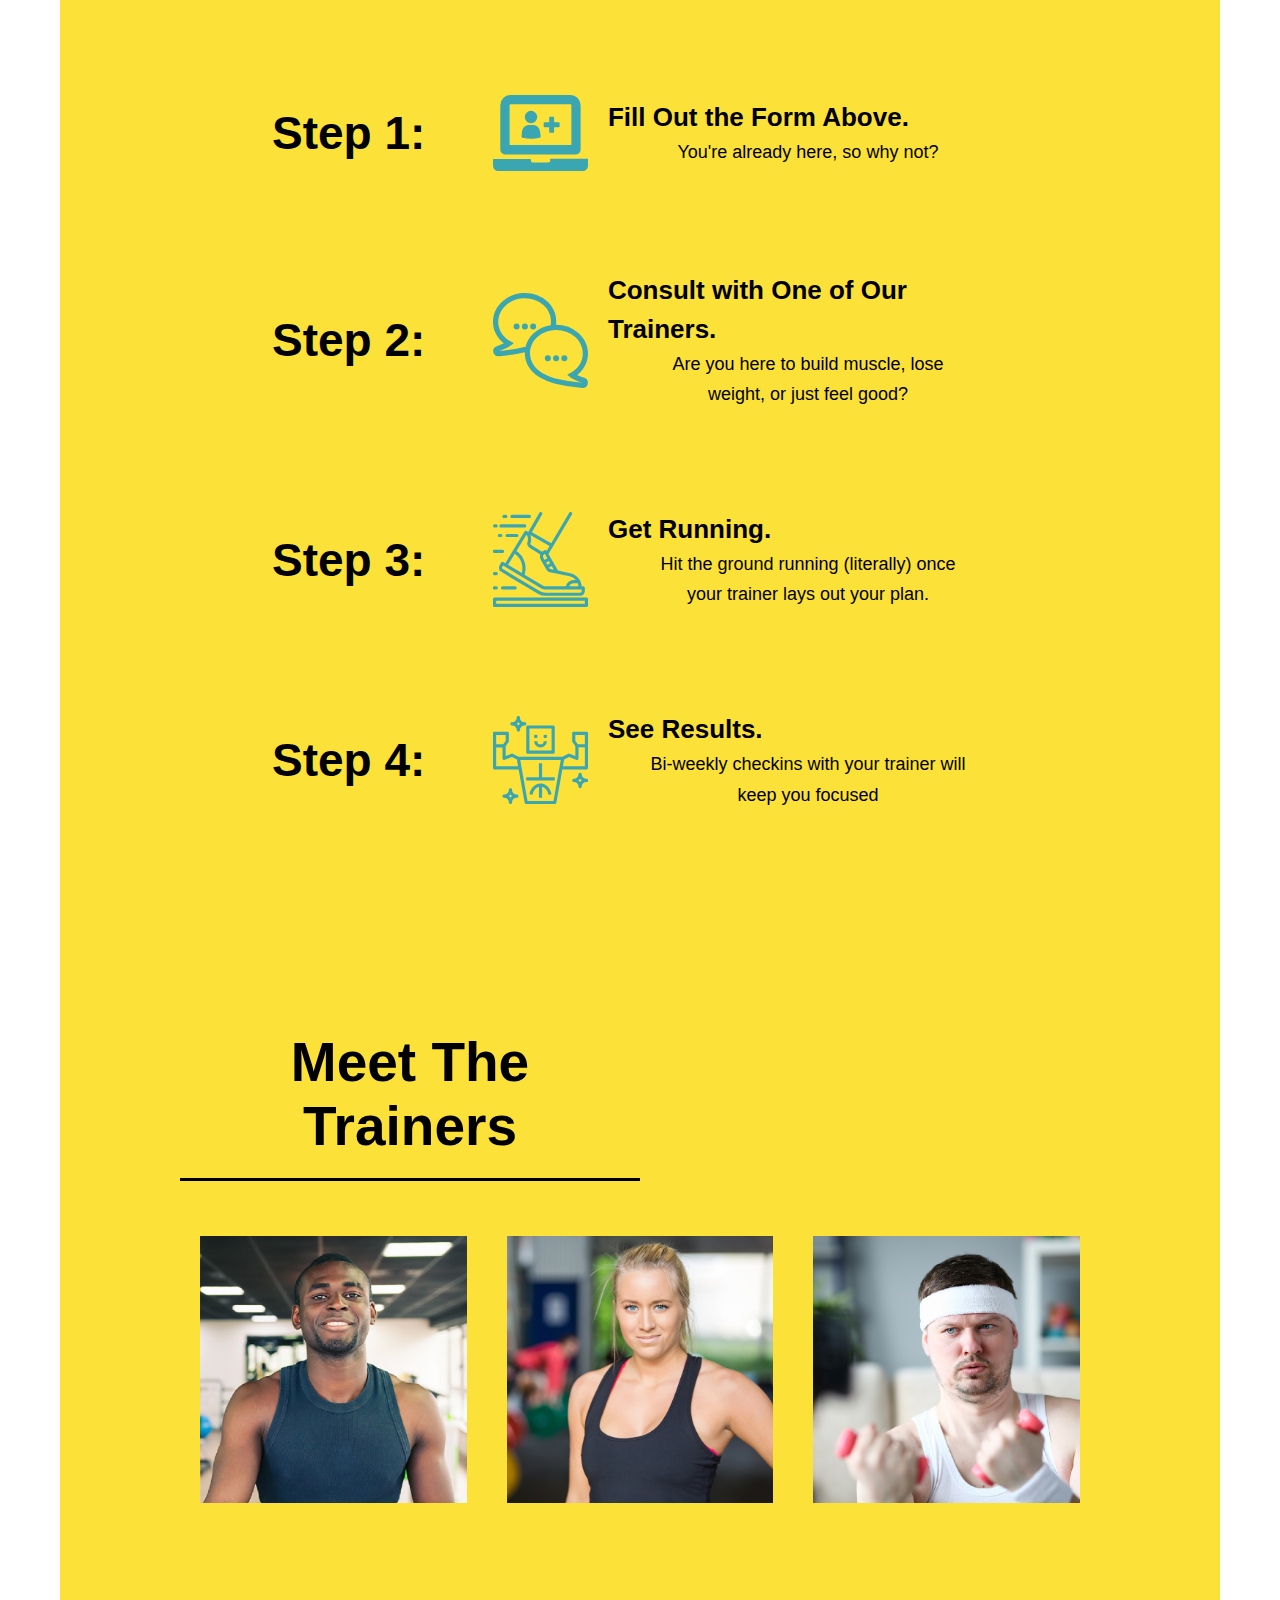
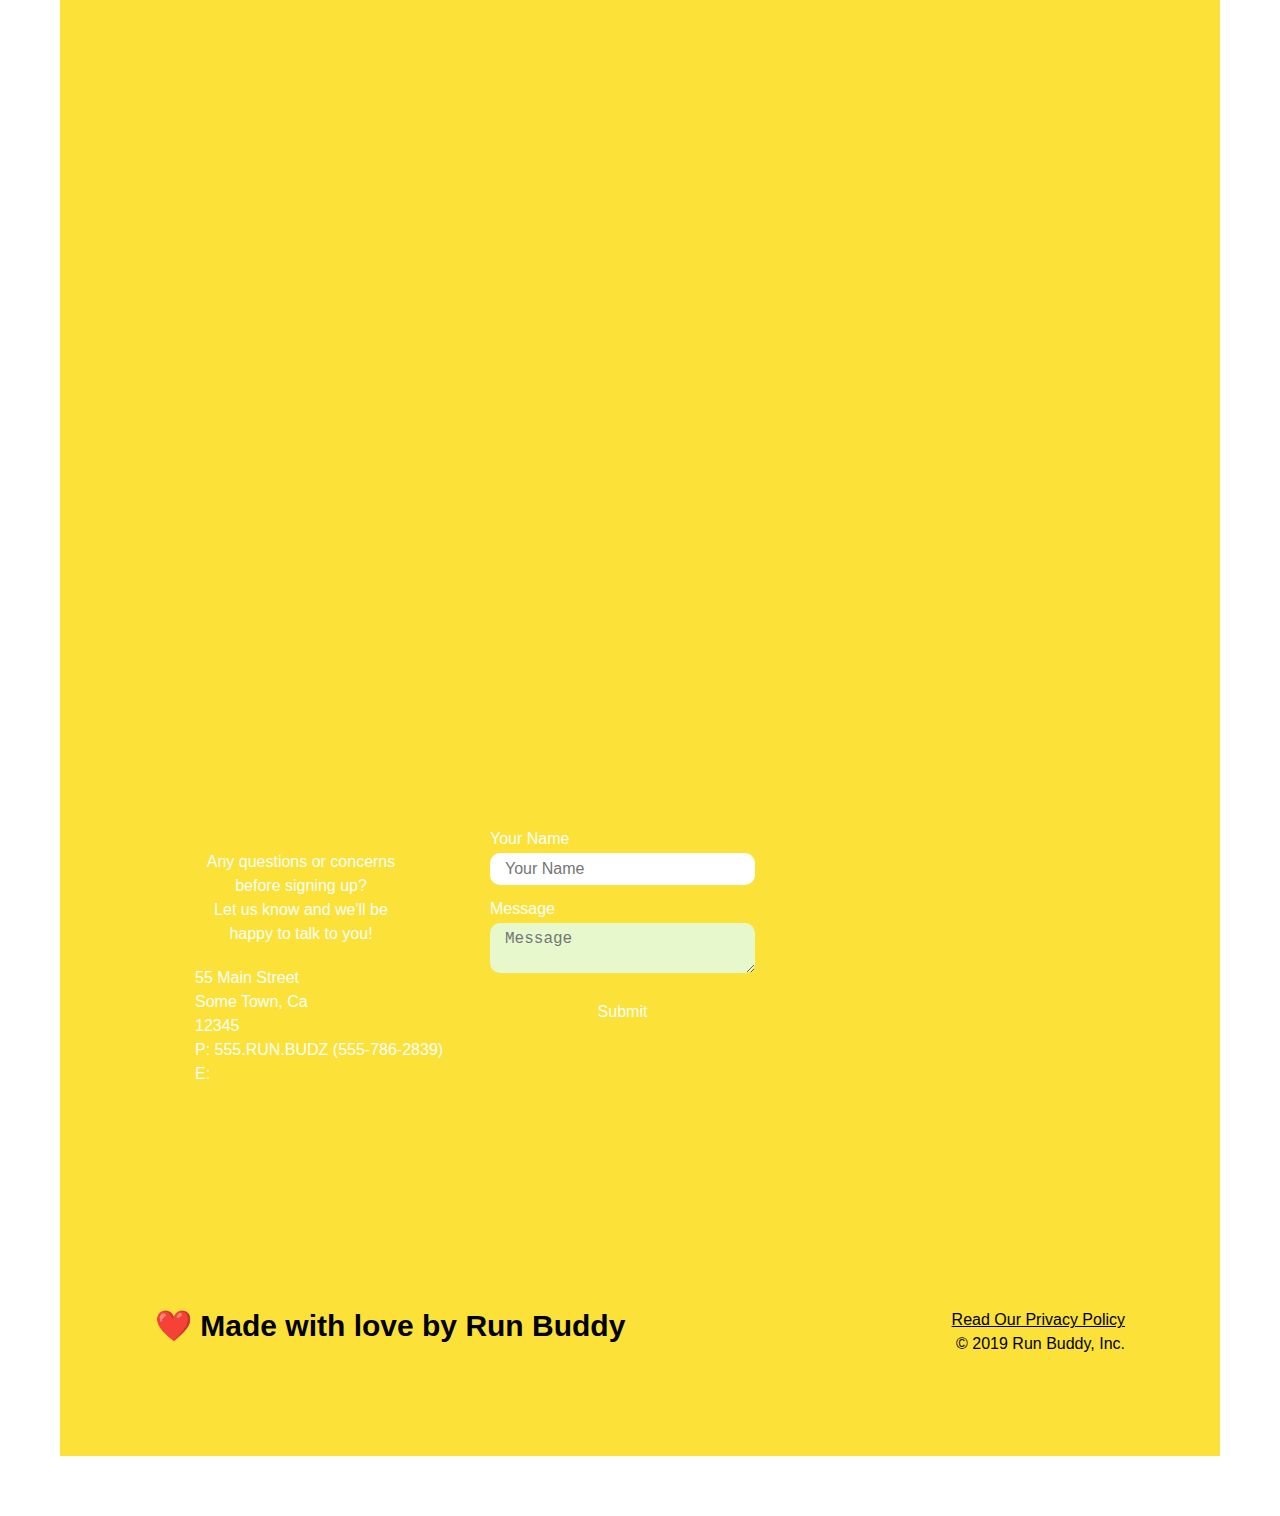
==== commit 66ac5586: "Merge pull request #7 from inglish2022/feature/aesthetics" ====
--- a/index.html
+++ b/index.html
@@ -169,11 +169,11 @@
         </section>
 
         <!--"meet the trainers" section -->
-    <div>  
+    <div class="trainers">  
         <section id="your-trainers" >
             <h2 class="section-title primary border">
                 Meet The Trainers</h2>
-            <div class="trainers">     
+            <div class="trainers">      
                 <article class="trainer">
                     <img src="./assets/images/trainer-1.jpg" alt="Arron Stephens in his workout clothes ready to pump iron" />
                     <div class="trainer-bio" >
@@ -212,7 +212,7 @@
                 </article>
             </div>    
         </section>
-    </div>    
+        
             
         
 
--- a/assets/css/style.css
+++ b/assets/css/style.css
@@ -7,8 +7,8 @@
 
 :root  {
     --primary-color: #fce138;
-    --secondary-color: #024e76;
-    --tertiary-color: #39a6b2;
+    --secondary-color: var(--secondary-color)
+    --tertiary-color: var(--secondary-color);
 }
 
 
@@ -348,7 +348,7 @@
      
       margin: 20px;
       background: var(--secondary-color);
-      color: var(--tertiary-color);
+      color: var(--primary-color);
       flex: 1;
      
   }
